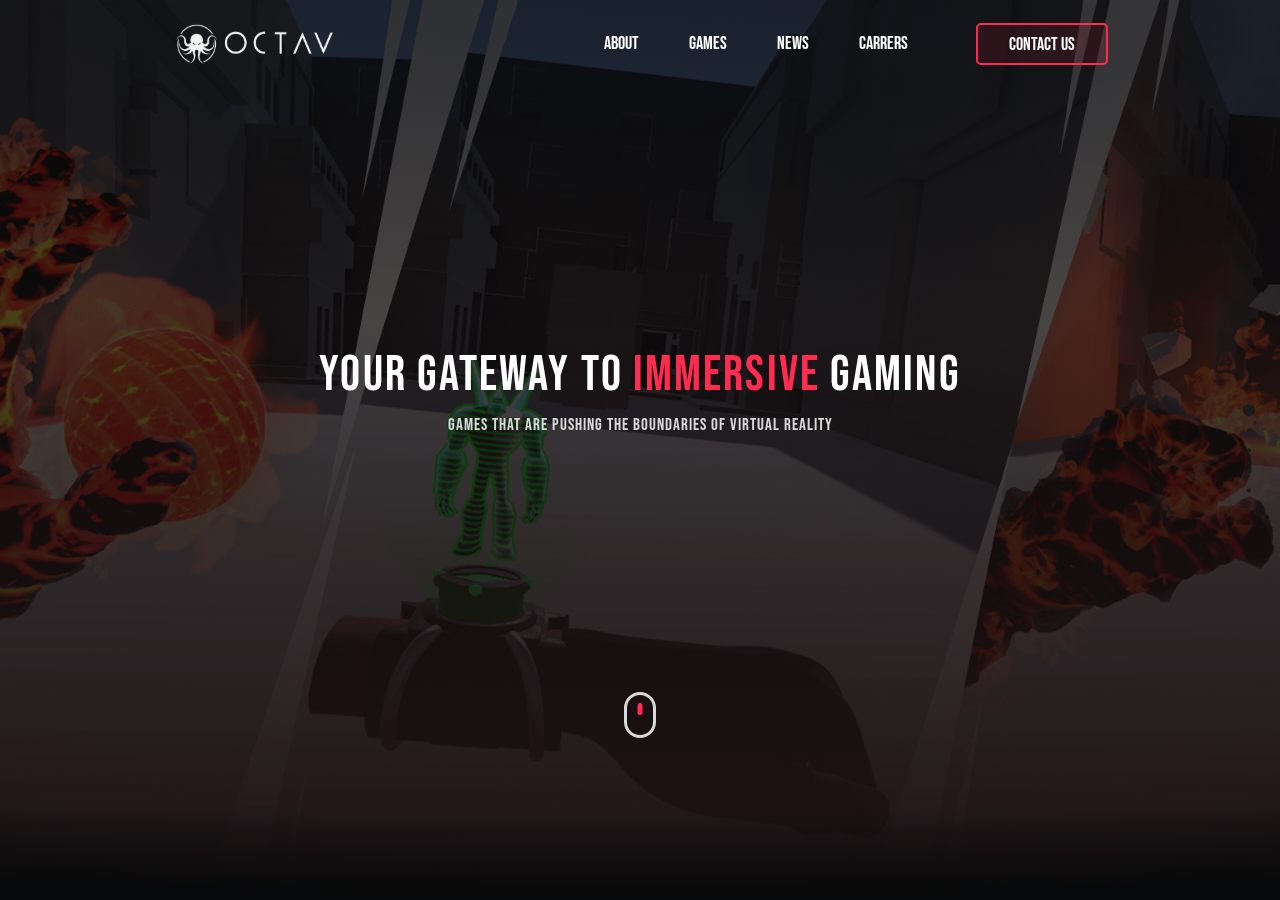
==== index.html @ 6fd3d137 "a" ====
<!DOCTYPE html>
<html lang="en">
  <head>
    <meta charset="utf-8" />
    <title>OCTAV GAME</title>
    <meta
      name="viewport"
      content="width=device-width, initial-scale=1, shrink-to-fit=no"
    />
    <meta name="description" content="Site description will be here" />
    <link rel="stylesheet" type="text/css" href="css/bootstrap.min.css" />
    <link rel="stylesheet" type="text/css" href="css/owl.carousel.min.css" />
    <link rel="stylesheet" type="text/css" href="css/fullpage.min.css" />
    <link rel="stylesheet" type="text/css" href="css/swiper.css" />
    <link href="https://unpkg.com/aos@2.3.1/dist/aos.css" rel="stylesheet" />
    <link
      href="https://kit-pro.fontawesome.com/releases/v5.15.2/css/pro.min.css"
      rel="stylesheet"
    />
    <link rel="stylesheet" href="css/nice-select.css" />
    <link rel="stylesheet" href="css/default-edit.css" />
    <link rel="stylesheet" type="text/css" href="style.css" />
    <link rel="stylesheet" type="text/css" href="css/responsive.css" />
    <!--End ALL STYLESHEET -->
  </head>

  <body>
    <!-- preloader -->
    <div id="preloader"></div>
    <!-- preloader-end -->
    <!-- main-wrap -->
    <!-- header-section -->
    <header class="header-section">
      <div class="container">
        <div class="header-section__inner">
          <a href="index.html" class="header_logo">
            <img src="images/logo.svg" alt="" />
          </a>

          <div class="main-menu d-lg-block d-none">
            <ul>
              <li><a href="about.html">ABOUT</a></li>
              <li><a href="games.html">GAMES</a></li>
              <li><a href="news.html">NEWS</a></li>
              <li><a href="careers.html">CARRERS</a></li>
            </ul>
          </div>
          <a
            href="contact.html"
            class="default-button default-button--sm default-button--bordered default-button--bordered--lg-bg-theme1 hr-button d-lg-flex d-none"
            >CONTACT US</a
          >
          <a href="#" class="offcanvas-open d-lg-none ms-auto">
            <i class="far fa-bars"></i>
          </a>
        </div>
      </div>
    </header>
    <!--End header-section -->
    <div class="main-wrap">
      <!-- offcanvas-start -->
      <div class="offcanvas-menu">
        <div class="offmenu" id="menuParent">
          <a href="index.html" class="offcanvas-logo">
            <img src="images/logo.svg" alt="" />
          </a>
          <a href="#" class="offcanvas-close"><i class="fal fa-times"></i></a>
          <ul class="mobile-menu">
            <li><a href="about.html">ABOUT</a></li>
            <li><a href="games.html">GAMES</a></li>
            <li><a href="news.html">NEWS</a></li>
            <li><a href="careers.html">CARRERS</a></li>
          </ul>
          <div class="d-flex align-items-center justify-content-center mt-3">
            <a
              href="contact.html"
              class="default-button default-button--bordered default-button--sm"
              >Contact us</a
            >
          </div>
        </div>
      </div>
      <div class="offcanvas-overlay"></div>
      <!-- offcanvas-start-end -->

      <!-- full-page-start -->
      <div id="fullpage">
        <!-- section -->
        <div class="section home-hero-section">
          <!-- hero-section -->
          <section class="hero-section">
            <div class="container">
              <div class="hero-section__inner">
                <div class="hero-row row">
                  <div class="col-12">
                    <div
                      class="hero-content"
                      data-aos="fade-right"
                      data-aos-duration="1500"
                    >
                      <h1 class="h1 mb-0">
                        Your gateway to
                        <span class="color-theme1">immersive</span> gaming
                      </h1>
                      <h4>
                        GAMES THAT are Pushing the boundaries of virtual reality
                      </h4>
                    </div>
                  </div>
                </div>
              </div>
            </div>
          </section>
          <!-- hero-section end -->

          <div class="go-bottom-outer">
            <div class="container">
              <!-- go-bottom -->
              <div class="go-bottom">
                <a href="#page2" class="go-bottom-button">
                  <!-- <img src="images/icon/move-bottom.svg" alt="" /> -->
                </a>
              </div>
            </div>
          </div>
        </div>
        <!-- section-end -->

        <!-- studio-section -->
        <div class="section studio-section-outer py-0" id="studio-main-section">
          <div class="studio-section studio-main-section">
            <div class="container">
              <div class="studio-section__inner">
                <div class="studio-section__row row gy-5">
                  <div class="col-lg-6">
                    <div class="studio__content cont-blk">
                      <h4 class="h4-t">WHO WE ARE</h4>
                      <h2 class="h2">OCTAV Studio</h2>
                      <div class="cont-blk--line"></div>
                      <p>
                        <span class="color-theme1">OCTAV STUDIO</span> is an
                        award-winning VR game studio pioneering immersive gaming
                        experiences. We develop innovative VR games across
                        genres, from puzzles to simulations, designed to fully
                        immerse players in virtual worlds.
                      </p>
                      <p>
                        Using the latest VR technology, we create unparalleled
                        levels of interaction and immersion in our games.
                      </p>

                      <div class="bottom-txt-btn">
                        <div class="hbr-line"></div>
                        <a href="#" class="txt-btn">
                          <span class="txt">Learn More</span>
                          <i class="fal fa-long-arrow-right arrow-right"></i>
                        </a>
                      </div>
                    </div>
                  </div>
                  <div class="col-lg-6 d-flex justify-content-end">
                    <div class="studio__image">
                      <img src="images/studio-image.png" alt="" class="img" />
                    </div>
                  </div>
                </div>
              </div>
            </div>
          </div>
        </div>
        <!-- studio-section-end -->

        <!-- real-section -->
        <div class="section real-section__ouer">
          <section class="real-section" id="real-section">
            <div class="container">
              <div class="real-section__inner">
                <div
                  class="real-section__title sec-title cont-blk cont-blk--center"
                >
                  <h4 class="h4-t">Escape to a New Reality</h4>
                  <h2 class="h2">
                    A Glimpse into Our
                    <span class="color-theme1">VR</span> Experiences
                  </h2>
                </div>

                <div
                  class="real-slider real-slider-active slider-arrow-1 slider-arrow-centered owl-carousel"
                >
                  <div class="real-slide">
                    <div class="real-slide__background">
                      <img src="images/hero-bg.png" alt="" class="img" />
                    </div>
                    <div class="real-slide-content">
                      <div class="real-slide-content__title">
                        <h3>COSMIC CAFE</h3>
                        <div class="r-line"></div>
                      </div>
                      <div class="real-slide-content__body">
                        <p>
                          Cosmic Cafe is a virtual reality relaxation game where
                          players run a coffee shop in an intergalactic setting,
                          using real-life coffee making techniques to serve a
                          diverse cast of robotic customers.
                        </p>
                      </div>
                    </div>
                  </div>
                  <div class="real-slide">
                    <div class="real-slide__background">
                      <img src="images/studio-image.png" alt="" class="img" />
                    </div>
                    <div class="real-slide-content">
                      <div class="real-slide-content__title">
                        <h3>COSMIC CAFE</h3>
                        <div class="r-line"></div>
                      </div>
                      <div class="real-slide-content__body">
                        <p>
                          Cosmic Cafe is a virtual reality relaxation game where
                          players run a coffee shop in an intergalactic setting,
                          using real-life coffee making techniques to serve a
                          diverse cast of robotic customers.
                        </p>
                      </div>
                    </div>
                  </div>
                </div>
              </div>
            </div>
          </section>
        </div>
        <!-- real-section-end -->

        <!-- studio-section -->
        <div class="section studio-section--award-outer">
          <div class="studio-section studio-section--award">
            <div class="container">
              <div class="studio-section__inner">
                <div class="studio-section__row row gy-5">
                  <div class="col-lg-5">
                    <div class="studio__image pe-lg-4">
                      <img src="images/studio-award.png" alt="" class="img" />
                    </div>
                  </div>
                  <div class="col-lg-7">
                    <div class="studio__content cont-blk">
                      <h4 class="h4-t">AWARDS</h4>
                      <h2 class="h2">
                        Most Innovative VR <br class="d-md-block d-none" />
                        Game Developers 2023
                        <span class="sp-txt">Morocco</span>
                      </h2>
                      <div class="cont-blk--line"></div>
                      <p>
                        We are proud to be recognized as the Most Innovative VR
                        Game Developers of 2023 in Morocco.
                      </p>
                      <p>
                        This award celebrates our team's groundbreaking work in
                        pushing the boundaries of virtual reality gaming. Our
                        constant drive to leverage new technologies and create
                        the most immersive experiences possible has established
                        us as one of the industry leaders in VR innovation.
                      </p>

                      <div class="bottom-txt-btn">
                        <div class="hbr-line"></div>
                        <a href="#" class="txt-btn">
                          <span class="txt">Learn More</span>
                          <i class="far fa-long-arrow-right arrow-right"></i>
                        </a>
                      </div>
                    </div>
                  </div>
                </div>
              </div>
            </div>
          </div>
        </div>
        <!-- studio-section-end -->

        <!-- section -->
        <div class="section section-bottom">
          <!-- contact-d-section -->
          <section class="contact-d-section">
            <div class="container">
              <div class="contact-d-section__inner">
                <div class="contact-d__row row align-items-center gy-5">
                  <div class="col-lg-6">
                    <div
                      class="contact-d__content"
                      data-aos="fade-right"
                      data-aos-duration="1500"
                    >
                      <div class="cont-blk">
                        <h3 class="h4-t">CONTACT US</h3>
                        <h2 class="h2">CONTACT US</h2>
                        <div class="cont-blk--line"></div>
                        <h4 class="h4-c">
                          Ready to discuss an upcoming project? Want to know
                          <br class="d-lg-block d-none" />
                          more about OCTAV STUDIO or the team? We'd love to
                          <br class="d-lg-block d-none" />
                          hear from you!!
                        </h4>
                        <div class="bottom-buttons">
                          <a href="contact.html" class="default-button"
                            >CONTACT US</a
                          >
                          <a
                            href="#"
                            class="default-button default-button--white"
                            >BOOK A MEETING</a
                          >
                        </div>
                      </div>
                    </div>
                  </div>
                  <div
                    class="col-lg-6 d-flex justify-content-end order-lg-0 order-first"
                  >
                    <div
                      class="contact-d__image"
                      data-aos="zoom-in"
                      data-aos-duration="1500"
                    >
                      <img
                        src="images/contact-d-photo.png"
                        alt=""
                        class="img"
                      />
                    </div>
                  </div>
                </div>
              </div>
            </div>
          </section>
          <!-- contact-d-section-end -->

          <!-- footer-section -->
          <footer
            class="footer-section"
            data-aos="fade-in"
            data-aos-duration="1500"
          >
            <div class="container">
              <div class="footer-section__inner">
                <div class="footer-top">
                  <a href="index.html" class="footer-logo">
                    <img src="images/logo.svg" alt="" />
                  </a>

                  <ul class="footer-menu">
                    <li><a href="about.html">ABOUT</a></li>
                    <li><a href="games.html">GAMES</a></li>
                    <li><a href="#">NEWS & BLOGS</a></li>
                    <li><a href="careers.html">CAREERS</a></li>
                    <li><a href="contact.html">CONTACT US</a></li>
                  </ul>

                  <ul class="footer-social">
                    <li>
                      <a href="#"><i class="fab fa-facebook-f"></i></a>
                    </li>
                    <li>
                      <a href="#"><i class="fab fa-twitter"></i></a>
                    </li>
                    <li>
                      <a href="#"><i class="fab fa-youtube"></i></a>
                    </li>
                    <li>
                      <a href="#"><i class="fab fa-discord"></i></a>
                    </li>
                  </ul>
                </div>

                <div class="footer-bottom">
                  <p class="copyright mb-0">All Rights Reserve OCTAV STUDIO</p>
                  <ul class="fl-menu">
                    <li><a href="#">PRIVACY POLICY</a></li>
                    <li><a href="#">TERMS OF SERVICES</a></li>
                  </ul>
                </div>
              </div>
            </div>
          </footer>
          <!--End footer-section -->
        </div>
        <!-- section-end -->
      </div>
      <!-- full-page-end -->
    </div>
    <!-- main-wrap -->

    <!-- js -->
    <script src="js/jquery-3.6.0.min.js"></script>
    <script src="js/bootstrap.bundle.min.js"></script>
    <script src="js/jquery.nice-select.min.js"></script>
    <script src="js/owl.carousel.min.js"></script>
    <script src="js/fullpage.min.js"></script>
    <script src="js/swiper.js"></script>
    <script src="https://unpkg.com/aos@2.3.1/dist/aos.js"></script>
    <script src="js/main.js"></script>
    <script>
      AOS.init({ once: true });
    </script>
    <!-- End All Js -->
  </body>
</html>
---- css/nice-select.css ----
.nice-select {
  -webkit-tap-highlight-color: transparent;
  background-color: #fff;
  border-radius: 5px;
  border: solid 1px #e8e8e8;
  box-sizing: border-box;
  clear: both;
  cursor: pointer;
  display: block;
  float: left;
  font-family: inherit;
  font-size: 14px;
  font-weight: normal;
  height: 42px;
  line-height: 40px;
  outline: none;
  padding-left: 18px;
  padding-right: 30px;
  position: relative;
  text-align: left !important;
  -webkit-transition: all 0.2s ease-in-out;
  transition: all 0.2s ease-in-out;
  -webkit-user-select: none;
     -moz-user-select: none;
      -ms-user-select: none;
          user-select: none;
  white-space: nowrap;
  width: auto; }
  .nice-select:hover {
    border-color: #dbdbdb; }
  .nice-select:active, .nice-select.open, .nice-select:focus {
    border-color: #999; }
  .nice-select:after {
    border-bottom: 2px solid #999;
    border-right: 2px solid #999;
    content: '';
    display: block;
    height: 5px;
    margin-top: -4px;
    pointer-events: none;
    position: absolute;
    right: 12px;
    top: 50%;
    -webkit-transform-origin: 66% 66%;
        -ms-transform-origin: 66% 66%;
            transform-origin: 66% 66%;
    -webkit-transform: rotate(45deg);
        -ms-transform: rotate(45deg);
            transform: rotate(45deg);
    -webkit-transition: all 0.15s ease-in-out;
    transition: all 0.15s ease-in-out;
    width: 5px; }
  .nice-select.open:after {
    -webkit-transform: rotate(-135deg);
        -ms-transform: rotate(-135deg);
            transform: rotate(-135deg); }
  .nice-select.open .list {
    opacity: 1;
    pointer-events: auto;
    -webkit-transform: scale(1) translateY(0);
        -ms-transform: scale(1) translateY(0);
            transform: scale(1) translateY(0); }
  .nice-select.disabled {
    border-color: #ededed;
    color: #999;
    pointer-events: none; }
    .nice-select.disabled:after {
      border-color: #cccccc; }
  .nice-select.wide {
    width: 100%; }
    .nice-select.wide .list {
      left: 0 !important;
      right: 0 !important; }
  .nice-select.right {
    float: right; }
    .nice-select.right .list {
      left: auto;
      right: 0; }
  .nice-select.small {
    font-size: 12px;
    height: 36px;
    line-height: 34px; }
    .nice-select.small:after {
      height: 4px;
      width: 4px; }
    .nice-select.small .option {
      line-height: 34px;
      min-height: 34px; }
  .nice-select .list {
    background-color: #fff;
    border-radius: 5px;
    box-shadow: 0 0 0 1px rgba(68, 68, 68, 0.11);
    box-sizing: border-box;
    margin-top: 4px;
    opacity: 0;
    overflow: hidden;
    padding: 0;
    pointer-events: none;
    position: absolute;
    top: 100%;
    left: 0;
    -webkit-transform-origin: 50% 0;
        -ms-transform-origin: 50% 0;
            transform-origin: 50% 0;
    -webkit-transform: scale(0.75) translateY(-21px);
        -ms-transform: scale(0.75) translateY(-21px);
            transform: scale(0.75) translateY(-21px);
    -webkit-transition: all 0.2s cubic-bezier(0.5, 0, 0, 1.25), opacity 0.15s ease-out;
    transition: all 0.2s cubic-bezier(0.5, 0, 0, 1.25), opacity 0.15s ease-out;
    z-index: 9; }
    .nice-select .list:hover .option:not(:hover) {
      background-color: transparent !important; }
  .nice-select .option {
    cursor: pointer;
    font-weight: 400;
    line-height: 40px;
    list-style: none;
    min-height: 40px;
    outline: none;
    padding-left: 18px;
    padding-right: 29px;
    text-align: left;
    -webkit-transition: all 0.2s;
    transition: all 0.2s; }
    .nice-select .option:hover, .nice-select .option.focus, .nice-select .option.selected.focus {
      background-color: #f6f6f6; }
    .nice-select .option.selected {
      font-weight: bold; }
    .nice-select .option.disabled {
      background-color: transparent;
      color: #999;
      cursor: default; }

.no-csspointerevents .nice-select .list {
  display: none; }

.no-csspointerevents .nice-select.open .list {
  display: block; }
---- css/default-edit.css ----
/* ---buttons--- */
.default-button {
	padding: 8px 20px 6px;
	font-size: 14px;
	font-weight: 400;
	min-height: 47px;
	min-width: 150px;
	border-radius: 3px;
	background: var(--theme__color1);
	color: #292835;
	display: inline-flex;
	align-items: center;
	justify-content: center;
	text-align: center;
	border: 2px solid transparent;
	transition: 0.3s;
	position: relative;
	z-index: 1;
    font-family: var(--bebas-neue);
}
.default-button:hover {
    background: transparent;
    border-color: var(--theme__color1);
    color: #292835;
    color: var(--theme__color1);
}
.default-button--bordered {
    border-color: var(--theme__color1);
    color: var(--theme__color1);
    background: transparent;
    color: #fff;
}


.default-button--bordered--lg-bg-theme1 {
    background: rgba(255, 43, 82, 0.1);
}


.default-button--white {
    background: #D9D9D9;
}
.default-button--white:hover {
    border-color: #fff;
    color: #fff;
    background: transparent;
}
.default-button--nw-rds {
    border-radius: 15px 30px;
}

.default-button--sm {
    min-height: 41px;
    min-width: 126px;
    font-size: 17.5px;
    border-radius: 5px;
    padding: 3px 15px 2px;
    font-weight: 400;
}
/* ---buttons---end */

/* small-tools */
.underline {
    text-decoration: underline !important;
}
.h-initial {
    height: initial !important;
}
.space-nowrap {
    white-space: nowrap;
}
.hidden-scroll {
    overflow-y: auto !important;
    -ms-overflow-style: none !important;  /* IE and Edge */
    scrollbar-width: none !important;  /* Firefox */
}
.hidden-scroll::-webkit-scrollbar {
    display: none !important;
}
.pseudo-before-none::before {
    display: none !important;
}
.pseudo-after-none::after {
    display: none !important;
}
.pseudo-none::before,
.pseudo-none::after {
    display: none !important;
}



.flip {
    transform: rotateY(180deg);
}
.flip-x {
    transform: rotateX(180deg);
}
.rotate1_8 {
    transform: rotate(45deg) !important;
}
.rotate2_8 {
    transform: rotate(90deg) !important;
}
.rotate3_8 {
    transform: rotate(135deg) !important;
}
.rotate4_8 {
    transform: rotate(180deg) !important;
}
.rotate5_8 {
    transform: rotate(225deg) !important;
}
.rotate6_8 {
    transform: rotate(270deg) !important;
}
.rotate7_8 {
    transform: rotate(315deg) !important;
}
.rotate8_8 {
    transform: rotate(360deg) !important;
}


/* bg */
.bg-theme1 {
    background: var(--theme__color1) !important;
}
.bg-theme2 {
    background: var(--theme__color2) !important;
}
.bg-theme3 {
    background: var(--theme__color3) !important;
}
.bg-theme4 {
    background: var(--theme__color4) !important;
}

/* hover--bg */
.hover-bg-theme1:hover {
    background: var(--theme__color1) !important;
}
.hover-bg-theme2:hover {
    background: var(--theme__color2) !important;
}
.hover-bg-theme3:hover {
    background: var(--theme__color3) !important;
}
.hover-bg-theme4:hover {
    background: var(--theme__color4) !important;
}


/* fonts */
.font1 {
    font-family: var(--font1);
}
.font2 {
    font-family: var(--font2);
}
.font3 {
    font-family: var(--font3);
}
.font4 {
    font-family: var(--font4);
}


/* text-color */
.color-white {
    color: #fff !important;
}
.color-text {
    color: var(--text__color1) !important;
}
.color-theme1 {
    color: var(--theme__color1) !important;
}
.color-theme2 {
    color: var(--theme__color2) !important;
}
.color-theme3 {
    color: var(--theme__color3) !important;
}
.color-theme4 {
    color: var(--theme__color4) !important;
}


/* text-align */
.text-left {
    text-align: left !important;
}
.text-right {
    text-align: right !important;
}
.text-center {
    text-align: center !important;
}
.text-justified {
    text-align: justify !important;
}


/* font-weights */
.fw-200 {
    font-weight: 200 !important;
}
.fw-300 {
    font-weight: 300 !important;
}
.fw-400 {
    font-weight: 400 !important;
}
.fw-500 {
    font-weight: 500 !important;
}
.fw-600{
    font-weight: 600!important;
}
.fw-700 {
    font-weight: 700 !important;
}
.fw-800{
    font-weight: 800!important;
}



/* nice-select-edit */
.nice-select {
    height: initial;
    min-height: initial;
    line-height: 1;
    padding: 0 20px 0 0;
    float: none;
    display: inline-block;
    border: none;
}
.nice-select:after {
    margin-top: -2px;
}
.nice-select .list .option,
.nice-select.open .list .option {
    font-size: 13px;
    line-height: initial;
    min-height: initial;
    padding: 13px 15px;
    min-width: 50px;
}
.nice-select .option.selected {
    font-weight: inherit;
}
.nice-select .list {
    border-radius: 2px;
    min-width: 100%;
    color: #494949;
}

@media (max-width: 767px) {
    .nice-select .list .option,
    .nice-select.open .list .option {
        font-size: 13px;
        line-height: initial;
        min-height: initial;
        padding: 8px 12px;
        min-width: 50px;
    } 
}





/* important */
#scrollUp {
    background-image: url("../images/base/top.png");
    bottom: 20px;
    right: 20px;
    width: 38px;    /* Width of image */
    height: 38px;   /* Height of image */
    color: transparent;
}
---- style.css ----
/*-----------------------------------=========Main-Style-Sheet=========----------------------------------------*/


@import url('https://fonts.googleapis.com/css2?family=Bebas+Neue&family=Comforter&family=Open+Sans:wght@300;400;500;600;700;800&family=Poppins:wght@300;400;500;600;700;800&display=swap');
:root {
  --theme__color1: #FF2B51;
  --poppins: 'Poppins', sans-serif;
  --bebas-neue: 'Bebas Neue', sans-serif;
  --comforter: 'Comforter', cursive;
  --openSans: 'Open Sans', sans-serif;
}
*,::before,::after {
  box-sizing: border-box;
}
body {
  font-size: 16px;
  line-height: 1.5;
  background: #080A0B;
  color: #D9D9D9;
  overflow-x: hidden;
  word-wrap: break-word;
  word-break: normal;
  font-weight: 400;
  -webkit-font-smoothing: antialiased;
  font-family: var(--poppins);
}
a, a:hover {
  text-decoration:none !important;
  color: inherit;
}
input{
  -ms-box-sizing: border-box;
  box-sizing: border-box;
}
a:hover,
a:focus,
input:focus,
input:hover,
select:focus,
select:hover,
select:active,
textarea:focus,
textarea:hover,
button:focus {
  outline: none;
}
::placeholder {
  opacity: 1;
}
:focus::placeholder {
  opacity: 0;
}
table {
  border-collapse: separate;
  border-spacing: 0;
  table-layout: fixed; /* Prevents HTML tables from becoming too wide */
  width: 100%;
}
img {
  -ms-interpolation-mode: bicubic;
  border: 0;
  height: auto;
  max-width: 100%;
  vertical-align: middle;
}
iframe {
  width: 100%;
}
h1, h2, h3, h4, h5, h6,
.h1, .h2, .h3, .h4, .h5, .h6{
  font-weight: 700;
}
ul{
    margin: 0;
    padding: 0;
    list-style: none;
}
p{
  margin-bottom: 15px;
}
p:last-child{
  margin: 0;
}
.main-wrap {
  width: 100%;
  overflow: hidden;
}
@media (max-width: 1399px) and (min-width: 1200px) {
  .container {
    max-width: 960px;
  }
}
@media (min-width: 1400px) {
  .container {
    max-width: 1145px;
  }
}




/* header */
.header-section {
  padding: 27px 0;
  position: fixed;
  top: 0;
  left: 0;
  width: 100%;
  z-index: 100;
}
.header-filled {
  background: linear-gradient(#121416, #121416);
}
.header-section__inner {
  display: flex;
  align-items: center;
}
.header_logo {
  display: block;
  width: 165px;
}
.header_logo img {

}
.main-menu {
  margin-left: auto;
}
.main-menu > ul {
  display: flex;
  gap: 50px;
}
.main-menu > ul > li {

}
.main-menu > ul > li > a {
  font-size: 17.5px;
  font-weight: 400;
  color: #fff;
  transition: 0.3s;
  font-family: var(--bebas-neue);
  position: relative;
}
.main-menu > ul > li > a:hover {
  color: var(--theme__color1);
}
.main-menu > ul > li > a::after {
  content: '';
  height: 1px;
  width: calc(100% + 14px);
  display: block;
  position: absolute;
  top: calc(100% + 5px);
  left: 50%;
  transform: translate(-50%,0);
  background: var(--theme__color1);
  opacity: 0;
  transition: 0.3s;
}
.main-menu > ul > li > a::before {
  content: '';
  height: 7px;
  width: 7px;
  display: block;
  position: absolute;
  top: calc(100% + 2px);
  border-radius: 50%;
  left: -7px;
  background: var(--theme__color1);
  opacity: 0;
  transition: 0.3s;
}
.main-menu > ul > li > a.active::after,
.main-menu > ul > li > a.active::before {
  opacity: 1;
}

.hr-button {
  margin-left: 68px;
}
/* header-end */


/* ---offcanvas-css--- */
.offcanvas-open {
  font-size: 22px;
  transition: 0.3s;
}
.offcanvas-open:hover {
  color: #97A3AE;
}
.offcanvas-close {
  color: var(--theme__color1);
  position: absolute;
  transition: 0.3s;
  right: 15px;
  top: 20px;
  font-size: 22px;
  line-height: 1;
}
.offcanvas-close:hover {
  color: #97A3AE;
}

.offcanvas-logo {
  position: absolute;
  top: 10px;
  left: 50%;
  transform: translate(-50%,0);
  display: block;
  text-align: center;
  width: 140px;
}

.offcanvas-menu {
  position: fixed;
  height: 100%;
  width: 100%;
  top: 0;
  left: 0;
  z-index: 1000;
  transform: translateX(-105%);
  transition: 0.3s;
}
.offcanvas-menu.active {
  transform: translate(0);
}
.offcanvas-menu .offmenu {
  max-width: 250px;
  min-width: 200px;
  z-index: 5;
  position: relative;
  background: #121416;
  height: 100%;
  padding: 70px 20px 40px;
  overflow: auto;
  -ms-overflow-style: none;  
  scrollbar-width: none;
}
.offcanvas-menu .offmenu :-webkit-scrollbar {
  display: none;
}
.mobile-menu li a {
  display: block;
  text-align: center;
  font-size: 16px;
  color: var(--theme__color1);
  padding: 10px;
}
.dropdown-menu-custom ul {
  background: #fff;
  padding: 20px 0;
}
.dropdown-menu-custom ul li a {
  color: #97A3AE;
}
.offcanvas-overlay {
  position: fixed;
  top: 0;
  left: 0;
  height: 100%;
  width: 100%;
  background: rgba(0, 0, 0, 0.178);
  z-index: 2;
  transform: 0;
  z-index: 900;
  opacity: 0;
  visibility: hidden;
  transition: 0.3s;
}
.offcanvas-overlay.active {
  opacity: 1;
  visibility: visible;
}
/* ---offcanvas-css-end---*/

/* --preloader-- */
#preloader {
  display: none;
  position: fixed;
  top: 0;
  left: 0;
  right: 0;
  bottom: 0;
  z-index: 9999;
  overflow: hidden;
  background: #fff;
}
#preloader:before {
  content: "";
  position: fixed;
  top: calc(50% - 30px);
  left: calc(50% - 30px);
  border: 6px solid var(--theme__color1);
  border-top-color: #e2eefd;
  border-radius: 50%;
  width: 60px;
  height: 60px;
  -webkit-animation: animate-preloader 1s linear infinite;
  animation: animate-preloader 1s linear infinite;
}
@-webkit-keyframes animate-preloader {
  0% {
      transform: rotate(0deg);
  }
  100% {
      transform: rotate(360deg);
  }
}
@keyframes animate-preloader {
  0% {
      transform: rotate(0deg);
  }
  100% {
      transform: rotate(360deg);
  }
}
/* --preloader-end-- */


/* ---full-page--- */
#fullpage {
}
.section {
  padding-top: 40px;
  display: flex;
  flex-direction: column;
  justify-content: center;
  overflow: hidden;
}

#fp-nav ul li a span, .fp-slidesNav ul li a span {
  background: #1b1b1b;
}

.fp-watermark {
  display: none;
}

.fp-overflow {
  
}
/* width */::-webkit-scrollbar {
  width: 12px;
}
/* Track */
::-webkit-scrollbar-track {
  background: #ABABAB; 
}
/* Handle */
::-webkit-scrollbar-thumb {
  background: var(--theme__color1); 
  border-radius: 2px;
}
/* Handle on hover */
::-webkit-scrollbar-thumb:hover {
  background: #555; 
}
/* ---full-page---end */


/* ---hero-section--- */
.home-hero-section {
  background: url('images/hero-bg.png') no-repeat center center/cover;
  position: relative;
  z-index: 10;
}
.home-hero-section::after {
  content: '';
  height: 100%;
  width: 100%;
  display: block;
  position: absolute;
  top: 0;
  left: 0;
  background: radial-gradient(310.48% 100% at 50% 0%, rgba(0, 0, 0, 0.53) 5.96%, rgba(52, 29, 31, 0.46) 89.85%, #08090A 99.66%);
  z-index: -1;
}
.home-hero-section .fp-overflow {
  flex-grow: 1;
  display: flex;
  flex-direction: column;
}
.tools-section {
  margin-top: 5vh;
}
.go-bottom-outer {
  margin-top: 6vh;
  margin-bottom: auto;
}


.hero-section {
  padding: 15vh 0 10px;
  margin-top: auto;
  margin-bottom: auto;
}

.hero-section__inner {

}
.hero-row {
  align-items: center;
  display: flex;
}
.hero-row .col-b {
  width: 55%;
}
.hero-content {
  text-align: center;
}
.hero-content h4 {
  font-size: 21px;
  margin-bottom: 24px;
  font-weight: 400;
  font-family: var(--bebas-neue);
  letter-spacing: 1.4px;
}
.hero-content .h1 {
  font-size: 70px;
  margin-bottom: 31px;
  letter-spacing: 2.1px;
  line-height: 1.55;
  font-weight: 400;
  font-family: var(--bebas-neue);
  color: #fff;
}

.go-bottom {
  display: flex;
  align-items: center;
  justify-content: center;
}
.go-bottom-button {
  width: 42px;
  height: 58px;
  border: 4px solid #D9D9D9;
  border-radius: 40px;
  margin-top: 10px;
  display: inline-flex;
  position: relative;
}
.go-bottom-button::before {
  content: '';
  height: 12px;
  width: 5px;
  display: block;
  position: absolute;
  background: var(--theme__color1);
  border-radius: 10px;
  left: 50%;
  transform: translate(-50%,0);
  top: 8px;
  animation: 2s go-bottom-button-animation linear infinite;
}
@keyframes go-bottom-button-animation {
  0% {
    opacity: 0;
    top: 8px;
  }
  15% {
    opacity: 1;
    top: 8px;
  }
  50% {
    opacity: 1;
    top: 25px;
  }
  90% {
    opacity: 0;
    top: 25px;
  }
  100% {
    opacity: 0;
    top: 8px;
  }
}
/* ---hero-section---end */


/* ---common--- */
.h2 {
	font-size: 70px;
  letter-spacing: 2.1px;
	margin-bottom: 34px;
	font-weight: 400;
  font-family: var(--bebas-neue);
  color: #fff;
}
.h4-t {
  font-size: 21px;
  margin-bottom: 5px;
	font-weight: 400;
  font-family: var(--bebas-neue);
  color: var(--theme__color1);
  letter-spacing: 1.4px;
}
.h4-c {
  font-size: 16.8px;
  font-weight: 400;
  line-height: 1.5;
  font-family: var(--openSans);
}
.cont-blk--line {
  margin-bottom: 47px;
  border-radius: 3px;
  height: 2.1px;
  filter: blur(2px);
  width: 100%;
  background: #DFDFDF;
}
.h4 {
  font-size: 18px;
  font-weight: 400;
}
.cont-blk {
  display: flex;
  flex-direction: column;
  align-items: flex-start;
}
.cont-blk--center {
  text-align: center;
  align-items: center;
}

.cont-blk .bottom-buttons {
  margin-top: 42px;
  gap: 34px;
  display: flex;
}

.sec-title {
  margin-bottom: 40px;
}


.bottom-txt-btn {
  margin-top: 35px;
}
.hbr-line {
  height: 4px;
  margin-bottom: 9px;
  width: 62px;
  background: var(--theme__color1);
}
.txt-btn {
  font-size: 14px;
  display: flex;
  align-items: center;
  gap: 9px;
  transition: 0.3s;
}
.txt-btn:hover {
  color: var(--theme__color1);
}
.txt-btn .txt {

}
.txt-btn .arrow-right {
  font-size: 16px;
  margin-bottom: -3px;
  display: flex;
  align-items: center;
  color: var(--theme__color1);
  transition: 0.3s;
  transform: translate(0px,0);
}
.txt-btn:hover .arrow-right {
  transform: translate(4px,0);
}
/* ---common---end */




/* ---slider-arrow--- */
.slider-arrow-1 .owl-nav {
  display: flex;
  gap: 20px;
}
.slider-arrow-1 .owl-nav button {
  font-size: 44px !important;
  color: var(--theme__color1) !important;
  filter: drop-shadow(0 0 20px rgba(0, 0, 0, 0.9)) !important;
}

.slider-arrow-centered .owl-nav button {
  --off: 0px;
  left: var(--off);
  top: 50%;
  transform: translate(0,-50%);
  position: absolute
}
.slider-arrow-centered .owl-nav .owl-next {
  left: unset;
  right: var(--off);
}
.slider-arrow-centered--full-width .owl-nav {
  position: absolute;
  top: 50%;
  left: 50%;
  transform: translate(-50%,-50%);
  width: 100%;
  height: 0;
  display: flex;
  justify-content: space-between;
  width: calc(100vw - 24px);
}

.slider-dots-1 .owl-dots {
  display: flex;
  gap: 6px;
  align-items: center;
  justify-content: center;
}
.slider-dots-1 .owl-dots .owl-dot {
  height: 10px;
  width: 10px;
  border-radius: 10px;
  opacity: 0.20000000298023224;
  background: #FFF !important;
}
.slider-dots-1 .owl-dots .owl-dot.active {
  opacity: 1;
}

.overlap-lr-nav .owl-nav {
  width: 100vw;
  height: 100%;
}
 .overlap-lr-nav .owl-nav button {
  width: 50%;
  cursor: none !important;
}
.overlap-lr-nav .owl-nav i {
  opacity: 0;
  transition: all .05s ease, opacity .3s ease;
  position: absolute;
  pointer-events: none;
}
.overlap-lr-nav .owl-nav button.active i {
  opacity: 1;
}
/* ---slider-arrow---end */



/* ---footer-section--- */
.footer-section {
  padding: 30px 0 20px;
}
.footer-section__inner {
  
}

.footer-top {
  padding: 17px 30px;
  display: flex;
  justify-content: space-between;
}
.footer-logo {
  width: 130px;
  display: block;
}
.footer-logo img {

}

.footer-menu {
  gap: 42px;
  display: flex;
}
.footer-menu li {

}
.footer-menu li a {
  font-size: 9.4px;
  font-weight: 700;
  color: #fff;
  font-family: var(--openSans);
  letter-spacing: 0.9px;
  transition: 0.3s;
}
.footer-menu li a:hover {
  color: var(--theme__color1);
}

.footer-social {
  gap: 15px;
  display: flex;
}
.footer-social li {

}
.footer-social li a {
  font-size: 15px;
  transition: 0.3s;
}
.footer-social li a:hover {
  color: var(--theme__color1);
}


.footer-bottom {
  padding: 15px 30px;
  position: relative;
  z-index: 1;
  display: flex;
  align-items: center;
  justify-content: space-between;
}
.footer-bottom::before {
  content: '';
  height: 1px;
  width: 100%;
  display: block;
  position: absolute;
  bottom: 100%;
  left: 0;
  filter: blur(1px);
  background: rgba(255, 43, 82, 0.4);
}
.copyright {
  font-size: 9.4px;
  font-weight: 300;
  color: rgba(255, 255, 255, 0.5);
}
.fl-menu {
  display: flex;
  align-items: center;
}
.fl-menu li a {
  border-right: 1px solid #fff;
  display: flex;
  align-items: center;
}
.fl-menu li:last-child a {
  border-right: none;
  padding-right: 0;
}
.fl-menu li a {
  padding: 0 5px;
  font-size: 9.4px;
  font-weight: 700;
  color: #fff;
  font-family: var(--openSans);
  letter-spacing: 0.9px;
  transition: 0.3s;
  line-height: 1;
}
.fl-menu li a:hover {
  color: var(--theme__color1);
}

/* ---footer-section---end */


/* ---contact-section--- */
.contact-section {
  padding: 70px 0 35px;
  overflow: hidden;
}
.contact-section__inner {
  padding: 0 50px;
}
.contact-s-row {
  align-items: center;
}
.contact-content {

}
.contact-content h4 {
  font-size: 16px;
  margin-bottom: 57px;
  letter-spacing: 1.6px;
  color: #19BBC2;
  font-weight: 600;
}
.contact-content h3 {
  color: #D9D9D9;
  font-size: 36px;
  font-weight: 700;
  line-height: 1.5;
}
.contact-a {
  gap: 27px;
  display: flex;
  align-items: center;
}
.contact-a .icon {
  height: 70px;
  width: 70px;
  font-size: 28px;
  border-radius: 3px;
  display: flex;
  align-items: center;
  justify-content: center;
  text-align: center;
  background:  rgba(255, 255, 255, 0.05);
  transition: 0.3s;
}
.contact-a:hover .icon {
  color: #19bbc2;
}
.contact-a .txt {

}
.contact-a .txt .sm {
  font-size: 16px;
  margin-bottom: 3px;
  font-weight: 500;
  color: rgba(255, 255, 255, 0.60);
}
.contact-a .txt .bm {
  font-size: 20px;
  font-weight: 700;
  color: #D9D9D9;
}

.form-x-outer {
  display: flex;
  justify-content: flex-end;
}
.form-x {
  padding: 52px 36px 44px;
  border-radius: 5px;
  background: rgba(255, 255, 255, 0.05);
  max-width: 412px;
}
.form-x-main {

}
.single-input-x {

  margin-bottom: 20px;
  font-size: 14px;
  font-weight: 400;
  color: rgba(255, 255, 255, 0.60);
  width: 100%;
}
.label-x {
  margin-bottom: 6px;
  width: 100%;
}
.input-x-outer {
  width: 100%;
}
.input-x {
	height: 40px;
	padding: 13px 20px;
	font-size: 12px;
	border-radius: 3px;
	border: 1px solid var(--button-light, rgba(255, 255, 255, 0.10));
	width: 100%;
	color: rgba(255, 255, 255, 0.30);
	background: transparent;
  resize: none;
  transition: 0.3s;
}
.input-x:focus {
  border-color: #fff;
}
.input-x.nice-select {
  
}
.input-x.nice-select::after {
  height: 7px;
  width: 7px;
  border-width: 1px;
  border-color: var(--theme__color1);
  right: 14px;
  margin-top: -4px;
}
.input-x--big {
  height: 130px;
}
/* ---contact-section---end */


/* ---about-hero--- */
.about-hero {
  padding: 60px 0 60px;
}
.about-hero__inner {
  
}
.about-hero__content {
  text-align: center;
}
.about-hero__content h1 {
  font-size: 48px;
  margin-bottom: 38px;
  line-height: 1.55;
  font-weight: 700;
  color: #D9D9D9;
}
.about-hero__content h1 .bxd {
  background: var(--theme__color1);
  color: #191C1D;
}
.about-hero__content h4 {
  font-size: 28px;
  font-weight: 300;
}
/* ---about-hero---end */


/* ---about-o-section--- */
.about-o-section {
  padding: 75px 0;
  overflow: hidden;
}
.about-o-shape-arrow {
	position: absolute;
	bottom: 40px;
	right: 530px;
}
.about-o-section__inner {

}

.about-o-row {
  align-items: center;
}
.about-o-image {
  text-align: center;
  transition: 0.3s;
}
.about-o-image:hover {
  filter: drop-shadow(0 0 15px #19bcc2bd);
}
.about-o-image .img {

}
.about-o-content {

}
.about-o-content h4 {
  text-align: justify;
}
.about-o-content .bottom-buttons {
  margin-top: 60px;
}
.about-o-content .bottom-buttons .row {
  --bs-gutter-x: 55px;
  --bs-gutter-y: 35px;
}
.about-o-content .bottom-buttons .button {
  min-height: 70px;
}
.about-o-content .bottom-buttons .button:hover {
  background: #19B8BF;
  color: #fff;
}
/* ---about-o-section---end */



/* ---Careers-css---start */

section.ben-section {
  padding: 90px 0px 100px;
}

.ben_content--img {
  margin-bottom: 50px;
}

.ben_content h2 {
  font-weight: 500;
  margin-bottom: 23px;
}

.ben_content h4 {
  line-height: 33px;
  color: #7C7C7C;
}

.ben-accordion-item__title h4 {
  font-size: 22px;
  color: #D9D9D9;
  font-weight: 400;
}

.ben-accordion-item__title {
  position: relative;
  cursor: pointer;
  padding: 19px 0px;
  border-bottom: 1px solid #19BBC2;
}

.ben-accordion-item__title i {
  position: absolute;
  right: 0px;
  top: 50%;
  transform: translateY(-50%);
  transition: .3s;
}

.ben-accordion-item__body__inner {padding: 30px 0px 38px 0px;border-bottom: 1px solid #19BBC2;}

.ben-accordion-item__body__inner p {
  font-size: 18px;
  line-height: 22px;
  color: #7C7C7C;
}

.ben-accordion-item__title:not(.collapsed) i {transform: rotate(180deg);top: 36%;}

section.open-section {
  padding: 125px 0px 92px;
}

.open-section__title.sec-title h2 {
  font-weight: 500;
}

.open-position {
  background: #19BBC240;
  display: flex;
  padding: 25px 21px;
  align-items: center;
  justify-content: space-between;
  gap: 20px;
}

.open-position:not(:last-child) {
  margin-bottom: 50px;
}

.open-position .rit a.button {
  width: 247px;
  display: inline-flex;
  height: 60px;
  align-items: center;
  justify-content: center;
  font-size: 20px;
  line-height: 20px;
  font-weight: 700;
  background: #fff;
  color: #121415;
  transition: .3s;
}

.open-position .lft {
  flex-grow: 1;
}

.open-position .lft h3 {
  text-transform: uppercase;
  font-size: 32px;
  line-height: 48px;
  margin-bottom: 0px;
}

.open-position .lft p {
  font-size: 20px;
  line-height: 30px;
  margin-bottom: 0px;
  font-weight: 300;
}

.open-position .rit a.button:hover {
  background: #19BBC2;
}
.contact-content.cont-blk h2 {
  font-size: 30px;
  line-height: 48px;
}
.input-x-outer input[type="file"] {
  display: none;
}
.input-x-outer label {
  height: 40px;
  padding: 13px 20px;
  font-size: 12px;
  border-radius: 3px;
  border: 1px solid var(--button-light, rgba(255, 255, 255, 0.10));
  width: 100%;
  color: rgba(255, 255, 255, 0.30);
  background: transparent;
  resize: none;
  transition: 0.3s;
  display: flex;
  align-items: center;
  justify-content: space-between;
  cursor: pointer;
}

/* ---Careers-css---end */


/* ---pro-slider--- */
.pro-slider-section {
  padding: 75px 0;
}
.pro-slider {

}
.pro-slider__inner {

}
.pro-slider__title {

}

.pro-slider {
  width: 503px;
  margin: 0 auto;
}
.pro-slider.slider-arrow-centered .owl-nav button {
  --off: -116px;
}
.pro-slider .swiper-button-prev,
.pro-slider .swiper-button-next {
  color: #19bbc2;
  width: 10px !important;
}
.swiper-button-next::after,
.swiper-button-prev::after {
  display: none;
}
.swiper-button-next::before,
.swiper-button-prev::before {
  font-size: 30px;
  content: '\f053';
  font-family: "Font Awesome 5 Pro";
}
.swiper-button-next::before {
  content: '\f054';
}

.pro-slide {
  opacity: 0;
  transition: 1.7s;
}
.active .pro-slide {
  opacity: 1;
}

.pro-slide-box {
	width: 503px;
	height: 438px;
	/* background: url('images/pro-slide.png') no-repeat center center/contain; */
	text-align: center;
	/* padding: 0 8.5% 9% 0; */
  background: #fff;
  border: 2px solid #000;
  border-radius: 10px;
}
.pro-slide-box__inner {
  padding: 35px 60px;
  display: flex;
  align-items: center;
  flex-direction: column;
}
.pro-slide-box .number {
  width: 55.869px;
  height: 64px;
  margin-bottom: 34px;
  border-radius: 5px;
  background: #19BBC2;
  flex-shrink: 0;
  display: flex;
  align-items: center;
  justify-content: center;
  text-align: center;
  font-size: 50px;
  font-style: normal;
  font-weight: 400;
  font-family: var(--lexend);
  color: #fff;
}
.pro-slide-box h3 {
  font-size: 32px;
  margin-bottom: 24px;
  font-weight: 500;
  color: #000;
}
.pro-slide-box p {
  font-size: 22px;
  font-weight: 400;
  color: #7C7C7C;
  line-height: normal;
  line-height: 1.4;
}

.slider-arrow-3 .owl-nav button {
  font-size: 42px !important;
  color: var(--theme__color1) !important;
}
/* ---pro-slider---end */


/* ---contact-d-section--- */
.section-bottom .fp-overflow {
  flex-grow: 1;
  display: flex;
  flex-direction: column;
}


.contact-d-section {
  padding: 100px 0 0;
  margin: auto 0;
}
.contact-d-section__inner {

}

.contact-d__content {
  padding-right: 50px;
}

.contact-d__image {
  width: 87%;
  mask: url('images/contact-d-img-mask.png')  center/contain no-repeat,
  linear-gradient(#fff 0 0);
  mask-size: 105% 105%;
  -webkit-mask-composite: destination-out;
  mask-composite: exclude;
}
.contact-d__image .img {

}
/* ---contact-d-section---end */


/* ---studio-section--- */
.studio-section {
  padding: 100px 0 70px;
  display: flex;
  align-items: center;
}
.studio-section-outer .fp-overflow {
  flex-grow: 1;
  display: flex;
  flex-direction: column;
}
.studio-main-section {
  background: url('images/studio-main-bg.jpg') no-repeat center center/cover;
  position: relative;
  z-index: 9;
  flex-grow: 1;
}
.studio-main-section::after {
  content: '';
  height: 100%;
  width: 100%;
  display: block;
  position: absolute;
  top: 0;
  left: 0;
  background: linear-gradient(#0B0808,#0B0808, rgba(11, 8, 8, 0.8),rgba(11, 8, 8, 0.8),rgba(11, 8, 8, 0.8), rgba(11, 8, 8, 0.8), #0B0808,#0B0808);
  z-index: -1;
}
.studio-section--award-outer {
  background: url('images/studio-award-bg.png') no-repeat center center/cover ;
  position: relative;
  z-index: 9;
  flex-grow: 1;
}
.studio-section--award-outer::after {
  content: '';
  height: 100%;
  width: 100%;
  display: block;
  position: absolute;
  top: 0;
  left: 0;
  z-index: -1;
  background: radial-gradient(50% 49.23% at 64.32% 47.1%, rgba(255, 255, 255, 0.00) 3.36%, rgba(0, 0, 0, 0.00) 19.22%, #080A0B 84.38%);
}
.studio-section__inner {
  
}

.studio-section__row {
  align-items: center;
}
.studio__content {

}
.studio__content .h2 {
  position: relative;
}
.studio__content .h2 .sp-txt {
  font-size: 21px;
  bottom: -8px;
  right: 0;
  font-family: var(--comforter);
  color: var(--theme__color1);
  position: absolute;
  line-height: 1;
}
.studio__content .cont-blk--line {
  width: calc(100% - 150px);
}
.studio__content p {
  padding-right: 100px;
}

.studio__image {
  width: 90%;
}
/* ---studio-section---end */


/* ---real-section--- */
.real-section {

}
.real-section__inner {

}
.real-section__title {

}


.real-slider {

}
.real-slide {
  --path: 40px;
  height: 522px;
  width: 148px;
  z-index: 1;
  position: relative;
  clip-path: polygon(var(--path) 0, 100% 0, calc(100% - var(--path)) 100%, 0 100%);
  width: 150px;
  /* margin-left: calc((100% + var(--path) * 0.5)); */
}
.real-slide__background {
  position: absolute;
  top: 0;
  left: 0;
  height: 100%;
  width: 100%;
  z-index: -1;
}
.real-slide__background .img {
  height: 100%;
  width: 100%;
  object-fit: cover;
  object-position: center;
}
.real-slide__content {

}
.real-slide__content__title {

}
.real-slide__content__title h3 {

}
.real-slide__content__title .r-line {

}
.real-slide__content__body {

}
.real-slide__content__body p {

}
/* ---real-section---end */
---- css/responsive.css ----
@media (max-width: 1399px) {
    .header-section {
        padding: 20px 0;
    }

    .hero-content .h1 {
        font-size: 50px;
        margin-bottom: 30px;
    }
    .hero-content h4 {
        font-size: 17px;
        margin-bottom: 20px;
        letter-spacing: 1px;
    }
    .go-bottom-button {
        width: 32px;
        height: 46px;
        border-width: 3px;
    }


    .h2 {
        font-size: 50px;
        margin-bottom: 22px;
    }
    .h4-t {
        font-size: 18px;
        margin-bottom: 4px;
        letter-spacing: 1px;
    }
    .cont-blk--line {
        margin-bottom: 32px;
        height: 1.5px;
    }
    .h4-c {
        font-size: 14.5px;
    }
    .h4 {
        font-size: 16px;
    }
    .default-button {
        padding: 5px 15px 3px;
        min-height: 42px;
        min-width: 132px;
    }
    .cont-blk .bottom-buttons {
        margin-top: 27px;
        gap: 22px;
    }
    
    .go-bottom-button {
        /* margin-top: 30px; */
    }

    .section {
        padding-top: 40px;
    }

    
    .sec-title {
        margin-bottom: 25px;
    }
    .sec-bottom-button-row {
        margin-top: 20px;
    }

   

    .footer-top {
        padding: 10px 0px;
    }
    .footer-bottom {
        padding: 11px 0px;
    }

    .contact-d-section {
        padding: 60px 0 0;
    }
    .contact-d__content {
        padding-right: 30px;
    }
    
    .fp-overflow {
        overflow: auto !important;
    }

   
    .contact-section__inner {
        padding: 0;
    }
    .contact-content h4 {
        font-size: 14px;
        margin-bottom: 25px;
    }
    .contact-content h3 {
        color: #D9D9D9;
        font-size: 28px;
    }
    .contact-a .icon {
        height: 52px;
        width: 52px;
        font-size: 18px;
    }
    .contact-a .txt .sm {
        font-size: 13px;
        margin-bottom: 2px;
    }
    .contact-a .txt .bm {
        font-size: 15px;
    }
    .contact-a {
        gap: 18px;
    }


    .about-hero__content h1 {
        font-size: 38px;
        margin-bottom: 35px;
    }
    .about-hero__content h4 {
        font-size: 23px;
    }
    
    
    .pro-slide-box {
        width: 400px;
        height: 349px;
    }
    .pro-slider {
        width: 400px;
    }
    .pro-slide-box .number {
        width: 40px;
        height: 50px;
        margin-bottom: 20px;
        border-radius: 3px;
        font-size: 35px;
    }
    .pro-slide-box h3 {
        font-size: 22px;
        margin-bottom: 17px;
    }
    .pro-slide-box p {
        font-size: 17px;
    }
    .pro-slide-box__inner {
        padding: 32px 45px;
    }
    .slider-arrow-3 .owl-nav button {
        font-size: 28px !important;
    }
    .pro-slider.slider-arrow-centered .owl-nav button {
        --off: -70px;
    }
    .swiper-button-next::before,
    .swiper-button-prev::before {
        font-size: 20px;
    }



    .about-o-shape-arrow {
        bottom: 30px;
        right: 210px;
        width: 140px;
    }


    .about-o-content h4 {
        font-size: 18px;
    }
    .about-o-content .bottom-buttons .button {
        min-height: 55px;
    }
    .about-o-content .bottom-buttons .row {
        --bs-gutter-x: 25px;
        --bs-gutter-y: 20px;
    }
    .about-o-content .bottom-buttons {
        margin-top: 30px;
    }

    .pro-slide-box {
        width: 280px;
        height: 243px;
        padding: 0 5.9% 6.5% 0;
    }
    .pro-slider {
        width: 280px;
    }
    .pro-slide-box__inner {
        padding: 20px 30px;
    }
    .pro-slide-box .number {
        width: 30px;
        height: 38px;
        margin-bottom: 14px;
        border-radius: 2px;
        font-size: 23px;
    }
    .pro-slide-box h3 {
        font-size: 18px;
        margin-bottom: 12px;
    }
    .pro-slide-box p {
        font-size: 14px;
    }
    .pro-slide-box__inner {
        padding: 20px 15px;
    }
    .pro-slider.slider-arrow-centered .owl-nav button {
        --off: -35px;
    }
    .pro-slider-section {
        padding: 50px 0;
    }

    section.open-section {
        padding: 70px 0px 30px;
    }
    .open-position:not(:last-child) {
        margin-bottom: 30px;
    }
    .open-position {
        padding: 20px 17px;
        gap: 15px;
    }
    .open-position .lft h3 {
        font-size: 25px;
        line-height: 34px;
    }
    .open-position .lft p {
        font-size: 16px;
        line-height: 22px;
    }
    .open-position .rit a.button {
        width: 200px;
        height: 50px;
        font-size: 15px;
        line-height: 15px;
    }



    .about-o-row {
        align-items: flex-start;
    }
    .about-o-content {
        margin-top: 50px;
    }
}


@media (max-width: 991px) {

    .hero-section {
        padding: 15vh 0 15vh;
    }

    .contact-d-section {
        padding: 39px 0 60px;
    }
    .contact-d__image {
        width: 100%;
        max-width: 400px;
        margin: 0 auto !important;
    }

    .footer-section {
        padding: 30px 0 30px;
    }


    .about-o-content {
        margin-top: 0px;
    }

    .hero-row {
        flex-wrap: wrap;
        gap: 40px;
    }
    .hero-row .col-s {
        order: -1;
        margin: 0 auto;
    }
    .hero-row .col-b {
        width: 100%;
        text-align: center;
    }

    

    .contact-medias-title-ft {
        margin-left: 0;
    }

    .service-hero-row {
        flex-wrap: wrap;
        gap: 40px;
    }
    .service-hero-row .col-s {
        order: -1;
        margin: 0 auto;
        max-width: 60%;
    }
    .service-hero-row .col-b {
        width: 100%;
        text-align: center;
    }


    .service-nav ul li a {
        font-size: 14px;
    }

    .serve-const-row .serve-number {
        margin-left: 0%;
        margin-right: 10%;
        margin-top: 30px;
    }
    .service-uses-row {
        --bs-gutter-y: 50px;
    }
    .service-use-content {
        padding: 0;
    }

    .form-x-outer {
        justify-content: center;
    }


    .mission-top-shape-arrow {
        top: -183px;
    }
    .mission-card h4 {
        font-size: 17px;
    }
    .oct-card--1 {
        margin-left: 0px;
    }
    .oct-card--2 {
        margin-left: -168px;
    }
    .oct-card--3 {
        margin-left: -185px;
    }
    .oct-expert-logo {
        top: -40px;
        right: 0px;
        width: 260px;
    }

    .header-section {
        position: static;
    }
    .fp-overflow {
        max-height: unset;
    }

    .about-o-shape-arrow {
        bottom: -40px;
        right: 210px;
        width: 80px;
    }

    .section {
        min-height: unset  !important;
    }


    .go-bottom {
        display: none;
    }

    .rev-card {
        padding: 15px 20px 13px;
    }


    .service-uses-all .owl-nav button {
        top: 230px !important;
    }

    .tbr_content {
        padding-left: 0;
    }


    .footer-top {
        flex-direction: column;
        gap: 15px;
        padding-bottom: 20px;
        align-items: center;
    }
    .footer-menu {
        gap: 20px;
        display: flex;
        flex-wrap: wrap;
        justify-content: center;
    }
    .footer-bottom {
        padding-top: 20px;
        flex-direction: column;
        gap: 15px;
    }
    .cont-blk .bottom-buttons {
        margin-top: 27px;
        gap: 15px;
    }

    .h4-t {
        font-size: 17px;
    }
}


@media (max-width: 768px) {
    .header-section {
        padding: 15px 0;
    }

    .hero-content .h1 {
        font-size: 35px;
        line-height: 1.2;
        margin-bottom: 20px !important;
    }

    
    .h2 {
        font-size: 33px;
    }
    .h4 {
        font-size: 16px;
    }

   
    .sec-title {
        margin-bottom: 30px;
    }

   

    .contact-content h3 {
        font-size: 22px;
    }
    .form-x {
        padding: 15px 15px 30px;
    }


    .about-hero__content h1 {
        font-size: 22px;
        margin-bottom: 30px;
    }
    .about-hero__content h4 {
        font-size: 17px;
    }
    .about-hero {
        padding: 30px 0 20px;
    }

    .about-o-section {
        padding: 50px 0;
    }

   

    .oct-cards_wrap {
        flex-direction: column;
        gap: 15px;
    }
    .oct-expert-logo {
        position: static;
        margin: 0 auto;
    }
    .oct-card {
        width: 100%;
    }
    .oct-card--2 {
        margin-top: 0;
        margin-left: 0;
    }
    .oct-card--3 {
        margin-top: 0;
        margin-left: 0;
    }
    .oct-section {
        padding: 50px 0;
    }

    /* careers-css */

    .ben_content h2 {
        font-weight: 500;
        margin-bottom: 5px;
    }
    .ben_content h4 {
        line-height: 24px;
    }
    .ben-accordion-item__title h4 {
        font-size: 15px;
        color: #D9D9D9;
        font-weight: 400;
        padding-right: 23px;
    }
    .ben-accordion-item__title {
        padding: 15px 0px;
    }
    .ben-accordion-item__body__inner p {
        font-size: 14px;
        line-height: 21px;
    }
    .ben-accordion-item__body__inner {
        padding: 13px 0px 15px 0px;
    }
    section.ben-section {
        padding: 40px 0px 50px;
    }
    .open-position {
        padding: 15px 15px;
    }
    .open-position .lft h3 {
        font-size: 24px;
        line-height: 38px;
    }
    .open-position .lft p {
        font-size: 15px;
        line-height: 24px;
    }
    .open-position .rit {
        width: 100%;
    }
    .open-position .rit a.button {
        width: 100%;
        height: 50px;
        font-size: 15px;
        line-height: 18px;
    }
    .open-position:not(:last-child) {
        margin-bottom: 24px;
    }
    section.open-section {
        padding: 50px 0px 30px;
    }
    .contact-content.cont-blk h2 {
        font-size: 24px;
        line-height: 30px;
    }

    /* careers-css-end */


    .about-o-content .bottom-buttons .button {
        min-height: 50px;
        font-size: 13px;
        border-width: 1px;
        padding: 3px 4px;
        line-height: 1.2;
        min-width: initial;
    }
    .default-button--nw-rds {
        border-radius: 5px 20px;
    }
    .about-o-content .bottom-buttons .row {
        --bs-gutter-y: 23px;
    }
    .about-o-content h4 {
        font-size: 18px;
    }

    .container {
        padding: 0 10%;
    }



    .about-o-shape-arrow {
        bottom: -60px;
        right: 130px;
        width: 80px;
    }

    .pro-slider-section__inner {
        display: flex;
        flex-direction: column;
    }
    .pro-slider {
        margin: 0 calc(3.6vw * -1);
        align-self: center;
    }


}


@media (max-width: 575px) {
   

    .h2 {
        font-size: 32px;
    }

    .about-o-content .bottom-buttons .row {
        --bs-gutter-y: 12px;
        --bs-gutter-x: 12px;
    }

}


@media (max-width: 370px) {
    .pro-slider.slider-arrow-centered .owl-nav button {
        --off: -20px;
    }

}
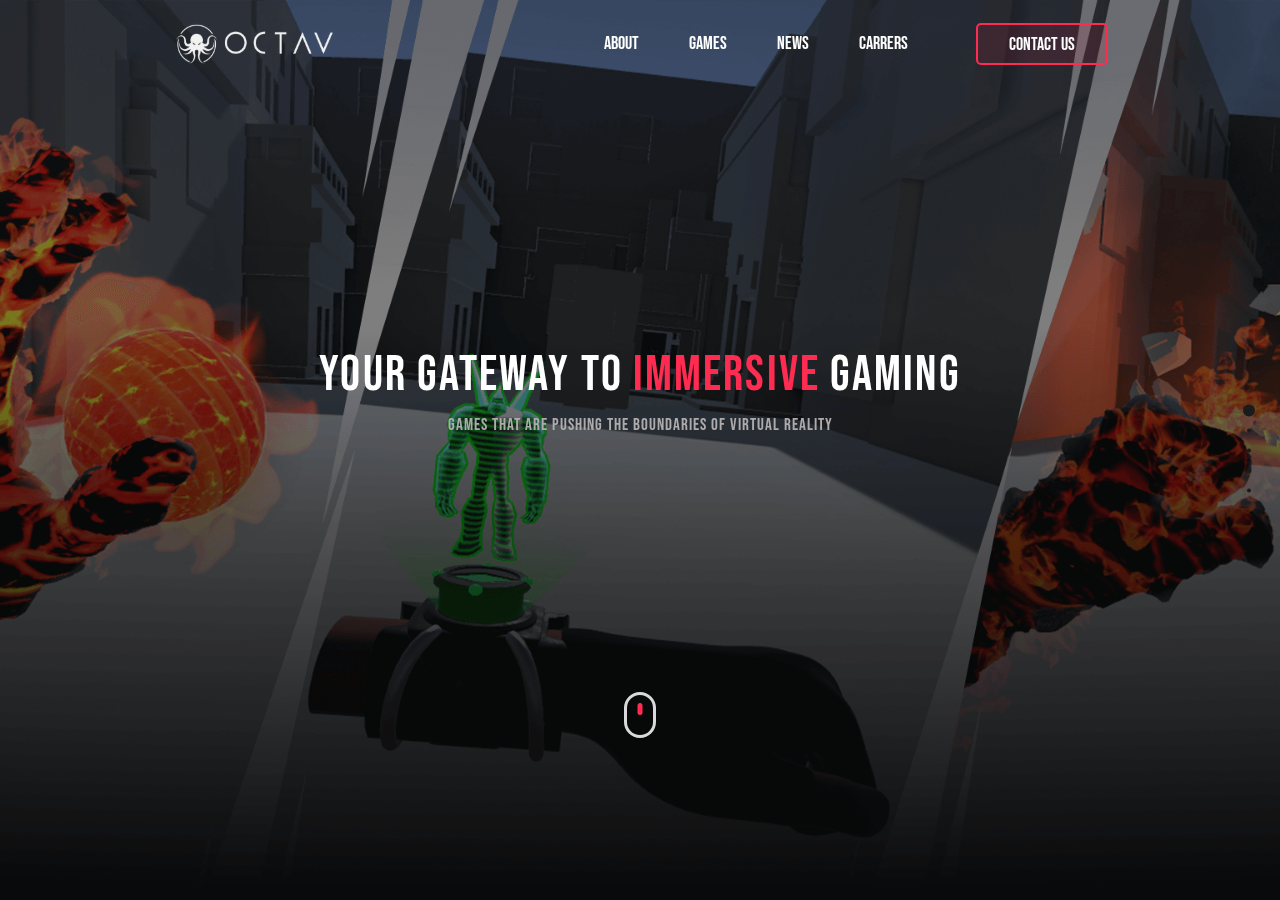
==== commit ae2d406c: "2.00" ====
--- a/index.html
+++ b/index.html
@@ -87,6 +87,11 @@
       <div id="fullpage">
         <!-- section -->
         <div class="section home-hero-section">
+          <!-- video-bg -->
+          <div class="home-hero-video-bg">
+            <!-- <video src="" autoplay loop muted controls></video> -->
+          </div>
+          <!-- video-bg-ens -->
           <!-- hero-section -->
           <section class="hero-section">
             <div class="container">
@@ -132,7 +137,11 @@
             <div class="container">
               <div class="studio-section__inner">
                 <div class="studio-section__row row gy-5">
-                  <div class="col-lg-6">
+                  <div
+                    class="col-lg-6"
+                    data-aos="fade-right"
+                    data-aos-duration="1500"
+                  >
                     <div class="studio__content cont-blk">
                       <h4 class="h4-t">WHO WE ARE</h4>
                       <h2 class="h2">OCTAV Studio</h2>
@@ -151,14 +160,18 @@
 
                       <div class="bottom-txt-btn">
                         <div class="hbr-line"></div>
-                        <a href="#" class="txt-btn">
+                        <a href="about.html" class="txt-btn">
                           <span class="txt">Learn More</span>
                           <i class="fal fa-long-arrow-right arrow-right"></i>
                         </a>
                       </div>
                     </div>
                   </div>
-                  <div class="col-lg-6 d-flex justify-content-end">
+                  <div
+                    class="col-lg-6 d-flex justify-content-end order-lg-0 order-first"
+                    data-aos="zoom-out"
+                    data-aos-duration="1500"
+                  >
                     <div class="studio__image">
                       <img src="images/studio-image.png" alt="" class="img" />
                     </div>
@@ -171,12 +184,14 @@
         <!-- studio-section-end -->
 
         <!-- real-section -->
-        <div class="section real-section__ouer">
+        <div class="section real-section__outer pt-0">
           <section class="real-section" id="real-section">
             <div class="container">
               <div class="real-section__inner">
                 <div
                   class="real-section__title sec-title cont-blk cont-blk--center"
+                  data-aos="zoom-in"
+                  data-aos-duration="1500"
                 >
                   <h4 class="h4-t">Escape to a New Reality</h4>
                   <h2 class="h2">
@@ -186,45 +201,535 @@
                 </div>
 
                 <div
-                  class="real-slider real-slider-active slider-arrow-1 slider-arrow-centered owl-carousel"
+                  class="real-slider-outer"
+                  data-aos="fade-up"
+                  data-aos-duration="1500"
                 >
-                  <div class="real-slide">
-                    <div class="real-slide__background">
-                      <img src="images/hero-bg.png" alt="" class="img" />
-                    </div>
-                    <div class="real-slide-content">
-                      <div class="real-slide-content__title">
-                        <h3>COSMIC CAFE</h3>
-                        <div class="r-line"></div>
-                      </div>
-                      <div class="real-slide-content__body">
-                        <p>
-                          Cosmic Cafe is a virtual reality relaxation game where
-                          players run a coffee shop in an intergalactic setting,
-                          using real-life coffee making techniques to serve a
-                          diverse cast of robotic customers.
-                        </p>
-                      </div>
-                    </div>
-                  </div>
-                  <div class="real-slide">
-                    <div class="real-slide__background">
-                      <img src="images/studio-image.png" alt="" class="img" />
-                    </div>
-                    <div class="real-slide-content">
-                      <div class="real-slide-content__title">
-                        <h3>COSMIC CAFE</h3>
-                        <div class="r-line"></div>
-                      </div>
-                      <div class="real-slide-content__body">
-                        <p>
-                          Cosmic Cafe is a virtual reality relaxation game where
-                          players run a coffee shop in an intergalactic setting,
-                          using real-life coffee making techniques to serve a
-                          diverse cast of robotic customers.
-                        </p>
-                      </div>
-                    </div>
+                  <div
+                    class="real-slider real-slider-active slider-arrow-1 slider-arrow-centered owl-carousel"
+                  >
+                    <a href="games.html" class="real-slide">
+                      <div class="real-slide__inner">
+                        <div class="real-slide__background">
+                          <img
+                            src="images/real-game/Cosmic Cafe.png"
+                            alt=""
+                            class="img"
+                          />
+                        </div>
+                        <div class="real-slide-content">
+                          <div class="real-slide-content__title">
+                            <h3>COSMIC CAFE</h3>
+                            <div class="r-line"></div>
+                          </div>
+                          <div class="real-slide-content__body">
+                            <p>
+                              <span class="fw-700">Cosmic Cafe</span> is a
+                              virtual reality relaxation game where players run
+                              a coffee shop in an intergalactic setting, using
+                              real-life coffee making techniques to serve a
+                              diverse cast of robotic customers.
+                            </p>
+                          </div>
+                          <div class="bottom-txt-btn mt-3">
+                            <div class="hbr-line mb-1"></div>
+                            <div href="about.html" class="txt-btn">
+                              <span class="txt">Learn More</span>
+                              <i
+                                class="fal fa-long-arrow-right arrow-right"
+                              ></i>
+                            </div>
+                          </div>
+                        </div>
+                      </div>
+                    </a>
+                    <a href="games.html" class="real-slide">
+                      <div class="real-slide__inner">
+                        <div class="real-slide__background">
+                          <img
+                            src="images/real-game/BAT N BALL.png"
+                            alt=""
+                            class="img"
+                          />
+                        </div>
+                        <div class="real-slide-content">
+                          <div class="real-slide-content__title">
+                            <h3>BAT N’ BALL</h3>
+                            <div class="r-line"></div>
+                          </div>
+                          <div class="real-slide-content__body">
+                            <p>
+                              <span class="fw-700">Bat N' Ball</span> VR is a
+                              virtual reality game where users test their
+                              batting skills by facing auto-thrown balls. The
+                              game is fast-paced and realistic, with users
+                              trying to beat their personal high score.
+                            </p>
+                          </div>
+                          <div class="bottom-txt-btn mt-3">
+                            <div class="hbr-line mb-1"></div>
+                            <div href="about.html" class="txt-btn">
+                              <span class="txt">Learn More</span>
+                              <i
+                                class="fal fa-long-arrow-right arrow-right"
+                              ></i>
+                            </div>
+                          </div>
+                        </div>
+                      </div>
+                    </a>
+                    <a href="games.html" class="real-slide">
+                      <div class="real-slide__inner">
+                        <div class="real-slide__background">
+                          <img
+                            src="images/real-game/Ben10.jpg"
+                            alt=""
+                            class="img"
+                          />
+                        </div>
+                        <div class="real-slide-content">
+                          <div class="real-slide-content__title">
+                            <h3>BEN 10</h3>
+                            <div class="r-line"></div>
+                          </div>
+                          <div class="real-slide-content__body">
+                            <p>
+                              <span class="fw-700">B10 VR</span> is a game that
+                              allows players to experience the BEN 10 world in a
+                              fully immersive first-person perspective through
+                              Advanced Hand Tracking Technology.
+                            </p>
+                          </div>
+                          <div class="bottom-txt-btn mt-3">
+                            <div class="hbr-line mb-1"></div>
+                            <div href="about.html" class="txt-btn">
+                              <span class="txt">Learn More</span>
+                              <i
+                                class="fal fa-long-arrow-right arrow-right"
+                              ></i>
+                            </div>
+                          </div>
+                        </div>
+                      </div>
+                    </a>
+                    <a href="games.html" class="real-slide">
+                      <div class="real-slide__inner">
+                        <div class="real-slide__background">
+                          <img
+                            src="images/real-game/The Curse Of Topaz.png"
+                            alt=""
+                            class="img"
+                          />
+                        </div>
+                        <div class="real-slide-content">
+                          <div class="real-slide-content__title">
+                            <h3>Curse of topaz</h3>
+                            <div class="r-line"></div>
+                          </div>
+                          <div class="real-slide-content__body">
+                            <p>
+                              <span class="fw-700">Curse of Topaz</span> is a
+                              game where players solve puzzles to find a hidden
+                              treasure. The puzzles unlock new clues, and
+                              players must act quickly to earn coveted prizes
+                              before time runs out.
+                            </p>
+                          </div>
+                          <div class="bottom-txt-btn mt-3">
+                            <div class="hbr-line mb-1"></div>
+                            <div href="about.html" class="txt-btn">
+                              <span class="txt">Learn More</span>
+                              <i
+                                class="fal fa-long-arrow-right arrow-right"
+                              ></i>
+                            </div>
+                          </div>
+                        </div>
+                      </div>
+                    </a>
+                    <a href="games.html" class="real-slide">
+                      <div class="real-slide__inner">
+                        <div class="real-slide__background">
+                          <img
+                            src="images/real-game/Bullet Blast.png"
+                            alt=""
+                            class="img"
+                          />
+                        </div>
+                        <div class="real-slide-content">
+                          <div class="real-slide-content__title">
+                            <h3>Bullet Blast</h3>
+                            <div class="r-line"></div>
+                          </div>
+                          <div class="real-slide-content__body">
+                            <p>
+                              <span class="fw-700">"Bullet Blast"</span> is a
+                              game that takes place on a fast-moving conveyor
+                              belt with scrolling glass panels of different
+                              colors. Players use colored pistols to destroy and
+                              avoid obstacles while testing their reflexes.
+                            </p>
+                          </div>
+                          <div class="bottom-txt-btn mt-3">
+                            <div class="hbr-line mb-1"></div>
+                            <div href="about.html" class="txt-btn">
+                              <span class="txt">Learn More</span>
+                              <i
+                                class="fal fa-long-arrow-right arrow-right"
+                              ></i>
+                            </div>
+                          </div>
+                        </div>
+                      </div>
+                    </a>
+                    <a href="games.html" class="real-slide">
+                      <div class="real-slide__inner">
+                        <div class="real-slide__background">
+                          <img
+                            src="images/real-game/Cosmic Cafe.png"
+                            alt=""
+                            class="img"
+                          />
+                        </div>
+                        <div class="real-slide-content">
+                          <div class="real-slide-content__title">
+                            <h3>COSMIC CAFE</h3>
+                            <div class="r-line"></div>
+                          </div>
+                          <div class="real-slide-content__body">
+                            <p>
+                              <span class="fw-700">Cosmic Cafe</span> is a
+                              virtual reality relaxation game where players run
+                              a coffee shop in an intergalactic setting, using
+                              real-life coffee making techniques to serve a
+                              diverse cast of robotic customers.
+                            </p>
+                          </div>
+                          <div class="bottom-txt-btn mt-3">
+                            <div class="hbr-line mb-1"></div>
+                            <div href="about.html" class="txt-btn">
+                              <span class="txt">Learn More</span>
+                              <i
+                                class="fal fa-long-arrow-right arrow-right"
+                              ></i>
+                            </div>
+                          </div>
+                        </div>
+                      </div>
+                    </a>
+                    <a href="games.html" class="real-slide">
+                      <div class="real-slide__inner">
+                        <div class="real-slide__background">
+                          <img
+                            src="images/real-game/BAT N BALL.png"
+                            alt=""
+                            class="img"
+                          />
+                        </div>
+                        <div class="real-slide-content">
+                          <div class="real-slide-content__title">
+                            <h3>BAT N’ BALL</h3>
+                            <div class="r-line"></div>
+                          </div>
+                          <div class="real-slide-content__body">
+                            <p>
+                              <span class="fw-700">Bat N' Ball</span> VR is a
+                              virtual reality game where users test their
+                              batting skills by facing auto-thrown balls. The
+                              game is fast-paced and realistic, with users
+                              trying to beat their personal high score.
+                            </p>
+                          </div>
+                          <div class="bottom-txt-btn mt-3">
+                            <div class="hbr-line mb-1"></div>
+                            <div href="about.html" class="txt-btn">
+                              <span class="txt">Learn More</span>
+                              <i
+                                class="fal fa-long-arrow-right arrow-right"
+                              ></i>
+                            </div>
+                          </div>
+                        </div>
+                      </div>
+                    </a>
+                    <a href="games.html" class="real-slide">
+                      <div class="real-slide__inner">
+                        <div class="real-slide__background">
+                          <img
+                            src="images/real-game/Ben10.jpg"
+                            alt=""
+                            class="img"
+                          />
+                        </div>
+                        <div class="real-slide-content">
+                          <div class="real-slide-content__title">
+                            <h3>BEN 10</h3>
+                            <div class="r-line"></div>
+                          </div>
+                          <div class="real-slide-content__body">
+                            <p>
+                              <span class="fw-700">B10 VR</span> is a game that
+                              allows players to experience the BEN 10 world in a
+                              fully immersive first-person perspective through
+                              Advanced Hand Tracking Technology.
+                            </p>
+                          </div>
+                          <div class="bottom-txt-btn mt-3">
+                            <div class="hbr-line mb-1"></div>
+                            <div href="about.html" class="txt-btn">
+                              <span class="txt">Learn More</span>
+                              <i
+                                class="fal fa-long-arrow-right arrow-right"
+                              ></i>
+                            </div>
+                          </div>
+                        </div>
+                      </div>
+                    </a>
+                    <a href="games.html" class="real-slide">
+                      <div class="real-slide__inner">
+                        <div class="real-slide__background">
+                          <img
+                            src="images/real-game/The Curse Of Topaz.png"
+                            alt=""
+                            class="img"
+                          />
+                        </div>
+                        <div class="real-slide-content">
+                          <div class="real-slide-content__title">
+                            <h3>Curse of topaz</h3>
+                            <div class="r-line"></div>
+                          </div>
+                          <div class="real-slide-content__body">
+                            <p>
+                              <span class="fw-700">Curse of Topaz</span> is a
+                              game where players solve puzzles to find a hidden
+                              treasure. The puzzles unlock new clues, and
+                              players must act quickly to earn coveted prizes
+                              before time runs out.
+                            </p>
+                          </div>
+                          <div class="bottom-txt-btn mt-3">
+                            <div class="hbr-line mb-1"></div>
+                            <div href="about.html" class="txt-btn">
+                              <span class="txt">Learn More</span>
+                              <i
+                                class="fal fa-long-arrow-right arrow-right"
+                              ></i>
+                            </div>
+                          </div>
+                        </div>
+                      </div>
+                    </a>
+                    <a href="games.html" class="real-slide">
+                      <div class="real-slide__inner">
+                        <div class="real-slide__background">
+                          <img
+                            src="images/real-game/Bullet Blast.png"
+                            alt=""
+                            class="img"
+                          />
+                        </div>
+                        <div class="real-slide-content">
+                          <div class="real-slide-content__title">
+                            <h3>Bullet Blast</h3>
+                            <div class="r-line"></div>
+                          </div>
+                          <div class="real-slide-content__body">
+                            <p>
+                              <span class="fw-700">"Bullet Blast"</span> is a
+                              game that takes place on a fast-moving conveyor
+                              belt with scrolling glass panels of different
+                              colors. Players use colored pistols to destroy and
+                              avoid obstacles while testing their reflexes.
+                            </p>
+                          </div>
+                          <div class="bottom-txt-btn mt-3">
+                            <div class="hbr-line mb-1"></div>
+                            <div href="about.html" class="txt-btn">
+                              <span class="txt">Learn More</span>
+                              <i
+                                class="fal fa-long-arrow-right arrow-right"
+                              ></i>
+                            </div>
+                          </div>
+                        </div>
+                      </div>
+                    </a>
+                    <a href="games.html" class="real-slide">
+                      <div class="real-slide__inner">
+                        <div class="real-slide__background">
+                          <img
+                            src="images/real-game/Cosmic Cafe.png"
+                            alt=""
+                            class="img"
+                          />
+                        </div>
+                        <div class="real-slide-content">
+                          <div class="real-slide-content__title">
+                            <h3>COSMIC CAFE</h3>
+                            <div class="r-line"></div>
+                          </div>
+                          <div class="real-slide-content__body">
+                            <p>
+                              <span class="fw-700">Cosmic Cafe</span> is a
+                              virtual reality relaxation game where players run
+                              a coffee shop in an intergalactic setting, using
+                              real-life coffee making techniques to serve a
+                              diverse cast of robotic customers.
+                            </p>
+                          </div>
+                          <div class="bottom-txt-btn mt-3">
+                            <div class="hbr-line mb-1"></div>
+                            <div href="about.html" class="txt-btn">
+                              <span class="txt">Learn More</span>
+                              <i
+                                class="fal fa-long-arrow-right arrow-right"
+                              ></i>
+                            </div>
+                          </div>
+                        </div>
+                      </div>
+                    </a>
+                    <a href="games.html" class="real-slide">
+                      <div class="real-slide__inner">
+                        <div class="real-slide__background">
+                          <img
+                            src="images/real-game/BAT N BALL.png"
+                            alt=""
+                            class="img"
+                          />
+                        </div>
+                        <div class="real-slide-content">
+                          <div class="real-slide-content__title">
+                            <h3>BAT N’ BALL</h3>
+                            <div class="r-line"></div>
+                          </div>
+                          <div class="real-slide-content__body">
+                            <p>
+                              <span class="fw-700">Bat N' Ball</span> VR is a
+                              virtual reality game where users test their
+                              batting skills by facing auto-thrown balls. The
+                              game is fast-paced and realistic, with users
+                              trying to beat their personal high score.
+                            </p>
+                          </div>
+                          <div class="bottom-txt-btn mt-3">
+                            <div class="hbr-line mb-1"></div>
+                            <div href="about.html" class="txt-btn">
+                              <span class="txt">Learn More</span>
+                              <i
+                                class="fal fa-long-arrow-right arrow-right"
+                              ></i>
+                            </div>
+                          </div>
+                        </div>
+                      </div>
+                    </a>
+                    <a href="games.html" class="real-slide">
+                      <div class="real-slide__inner">
+                        <div class="real-slide__background">
+                          <img
+                            src="images/real-game/Ben10.jpg"
+                            alt=""
+                            class="img"
+                          />
+                        </div>
+                        <div class="real-slide-content">
+                          <div class="real-slide-content__title">
+                            <h3>BEN 10</h3>
+                            <div class="r-line"></div>
+                          </div>
+                          <div class="real-slide-content__body">
+                            <p>
+                              <span class="fw-700">B10 VR</span> is a game that
+                              allows players to experience the BEN 10 world in a
+                              fully immersive first-person perspective through
+                              Advanced Hand Tracking Technology.
+                            </p>
+                          </div>
+                          <div class="bottom-txt-btn mt-3">
+                            <div class="hbr-line mb-1"></div>
+                            <div href="about.html" class="txt-btn">
+                              <span class="txt">Learn More</span>
+                              <i
+                                class="fal fa-long-arrow-right arrow-right"
+                              ></i>
+                            </div>
+                          </div>
+                        </div>
+                      </div>
+                    </a>
+                    <a href="games.html" class="real-slide">
+                      <div class="real-slide__inner">
+                        <div class="real-slide__background">
+                          <img
+                            src="images/real-game/The Curse Of Topaz.png"
+                            alt=""
+                            class="img"
+                          />
+                        </div>
+                        <div class="real-slide-content">
+                          <div class="real-slide-content__title">
+                            <h3>Curse of topaz</h3>
+                            <div class="r-line"></div>
+                          </div>
+                          <div class="real-slide-content__body">
+                            <p>
+                              <span class="fw-700">Curse of Topaz</span> is a
+                              game where players solve puzzles to find a hidden
+                              treasure. The puzzles unlock new clues, and
+                              players must act quickly to earn coveted prizes
+                              before time runs out.
+                            </p>
+                          </div>
+                          <div class="bottom-txt-btn mt-3">
+                            <div class="hbr-line mb-1"></div>
+                            <div href="about.html" class="txt-btn">
+                              <span class="txt">Learn More</span>
+                              <i
+                                class="fal fa-long-arrow-right arrow-right"
+                              ></i>
+                            </div>
+                          </div>
+                        </div>
+                      </div>
+                    </a>
+                    <a href="games.html" class="real-slide">
+                      <div class="real-slide__inner">
+                        <div class="real-slide__background">
+                          <img
+                            src="images/real-game/Bullet Blast.png"
+                            alt=""
+                            class="img"
+                          />
+                        </div>
+                        <div class="real-slide-content">
+                          <div class="real-slide-content__title">
+                            <h3>Bullet Blast</h3>
+                            <div class="r-line"></div>
+                          </div>
+                          <div class="real-slide-content__body">
+                            <p>
+                              <span class="fw-700">"Bullet Blast"</span> is a
+                              game that takes place on a fast-moving conveyor
+                              belt with scrolling glass panels of different
+                              colors. Players use colored pistols to destroy and
+                              avoid obstacles while testing their reflexes.
+                            </p>
+                          </div>
+                          <div class="bottom-txt-btn mt-3">
+                            <div class="hbr-line mb-1"></div>
+                            <div href="about.html" class="txt-btn">
+                              <span class="txt">Learn More</span>
+                              <i
+                                class="fal fa-long-arrow-right arrow-right"
+                              ></i>
+                            </div>
+                          </div>
+                        </div>
+                      </div>
+                    </a>
                   </div>
                 </div>
               </div>
@@ -239,13 +744,23 @@
             <div class="container">
               <div class="studio-section__inner">
                 <div class="studio-section__row row gy-5">
-                  <div class="col-lg-5">
+                  <div
+                    class="col-lg-5"
+                    data-aos="zoom-in"
+                    data-aos-duration="1500"
+                  >
                     <div class="studio__image pe-lg-4">
                       <img src="images/studio-award.png" alt="" class="img" />
                     </div>
                   </div>
-                  <div class="col-lg-7">
-                    <div class="studio__content cont-blk">
+                  <div
+                    class="col-lg-7"
+                    data-aos="fade-left"
+                    data-aos-duration="1500"
+                  >
+                    <div
+                      class="studio__content cont-blk studio__content--award"
+                    >
                       <h4 class="h4-t">AWARDS</h4>
                       <h2 class="h2">
                         Most Innovative VR <br class="d-md-block d-none" />
@@ -267,7 +782,7 @@
 
                       <div class="bottom-txt-btn">
                         <div class="hbr-line"></div>
-                        <a href="#" class="txt-btn">
+                        <a href="about.html" class="txt-btn">
                           <span class="txt">Learn More</span>
                           <i class="far fa-long-arrow-right arrow-right"></i>
                         </a>
--- a/css/default-edit.css
+++ b/css/default-edit.css
@@ -38,7 +38,7 @@
 
 
 .default-button--white {
-    background: #D9D9D9;
+    background: #fff;
 }
 .default-button--white:hover {
     border-color: #fff;
@@ -56,6 +56,12 @@
     border-radius: 5px;
     padding: 3px 15px 2px;
     font-weight: 400;
+}
+
+.default-button--xl {
+    font-size: 35px;
+    min-height: 100px;
+    min-width: 340px;
 }
 /* ---buttons---end */
 
--- a/style.css
+++ b/style.css
@@ -1,13 +1,14 @@
 /*-----------------------------------=========Main-Style-Sheet=========----------------------------------------*/
 
 
-@import url('https://fonts.googleapis.com/css2?family=Bebas+Neue&family=Comforter&family=Open+Sans:wght@300;400;500;600;700;800&family=Poppins:wght@300;400;500;600;700;800&display=swap');
+@import url('https://fonts.googleapis.com/css2?family=Bebas+Neue&family=Comforter&family=Lexend:wght@300;400;500;600;700;800&family=Open+Sans:wght@300;400;500;600;700;800&family=Poppins:wght@300;400;500;600;700;800&display=swap');
 :root {
   --theme__color1: #FF2B51;
   --poppins: 'Poppins', sans-serif;
   --bebas-neue: 'Bebas Neue', sans-serif;
   --comforter: 'Comforter', cursive;
   --openSans: 'Open Sans', sans-serif;
+  --lexend: 'Lexend', sans-serif;
 }
 *,::before,::after {
   box-sizing: border-box;
@@ -171,7 +172,7 @@
 }
 .main-menu > ul > li > a.active::after,
 .main-menu > ul > li > a.active::before {
-  opacity: 1;
+  /* opacity: 1; */
 }
 
 .hr-button {
@@ -360,9 +361,27 @@
 
 /* ---hero-section--- */
 .home-hero-section {
-  background: url('images/hero-bg.png') no-repeat center center/cover;
   position: relative;
   z-index: 10;
+}
+.home-hero-video-bg {
+  position: absolute;
+  top: 0;
+  left: 0;
+  width: 100%;
+  height: 100%;
+  background: #000;
+  z-index: -1;
+  background: url('images/hero-bg.png') no-repeat center center/cover;
+}
+
+.game-page-hero {
+  background: url('images/game/game-hero.png') no-repeat center center/cover;
+}
+.home-hero-video-bg video {
+  height: 100%;
+  width: 100%;
+  object-fit: var(--center-extra-height);
 }
 .home-hero-section::after {
   content: '';
@@ -374,6 +393,7 @@
   left: 0;
   background: radial-gradient(310.48% 100% at 50% 0%, rgba(0, 0, 0, 0.53) 5.96%, rgba(52, 29, 31, 0.46) 89.85%, #08090A 99.66%);
   z-index: -1;
+  display: none;
 }
 .home-hero-section .fp-overflow {
   flex-grow: 1;
@@ -414,6 +434,7 @@
   font-weight: 400;
   font-family: var(--bebas-neue);
   letter-spacing: 1.4px;
+  color: #ADABAC;
 }
 .hero-content .h1 {
   font-size: 70px;
@@ -480,11 +501,11 @@
 /* ---common--- */
 .h2 {
 	font-size: 70px;
-  letter-spacing: 2.1px;
-	margin-bottom: 34px;
+	letter-spacing: 2.1px;
+	margin-bottom: 31px;
 	font-weight: 400;
-  font-family: var(--bebas-neue);
-  color: #fff;
+	font-family: var(--bebas-neue);
+	color: #fff;
 }
 .h4-t {
   font-size: 21px;
@@ -501,12 +522,12 @@
   font-family: var(--openSans);
 }
 .cont-blk--line {
-  margin-bottom: 47px;
-  border-radius: 3px;
-  height: 2.1px;
-  filter: blur(2px);
-  width: 100%;
-  background: #DFDFDF;
+	margin-bottom: 43px;
+	border-radius: 3px;
+	height: 2.1px;
+	filter: blur(2px);
+	width: 100%;
+	background: #DFDFDF;
 }
 .h4 {
   font-size: 18px;
@@ -578,7 +599,7 @@
   gap: 20px;
 }
 .slider-arrow-1 .owl-nav button {
-  font-size: 44px !important;
+  font-size: 70px !important;
   color: var(--theme__color1) !important;
   filter: drop-shadow(0 0 20px rgba(0, 0, 0, 0.9)) !important;
 }
@@ -769,17 +790,15 @@
 
 }
 .contact-content h4 {
-  font-size: 16px;
-  margin-bottom: 57px;
-  letter-spacing: 1.6px;
-  color: #19BBC2;
-  font-weight: 600;
+    padding-bottom: 14px;
 }
 .contact-content h3 {
-  color: #D9D9D9;
-  font-size: 36px;
+  font-size: 70px;
   font-weight: 700;
-  line-height: 1.5;
+  margin-bottom: 34px;
+  font-weight: 400;
+  font-family: var(--bebas-neue);
+  color: #fff;
 }
 .contact-a {
   gap: 27px;
@@ -789,17 +808,17 @@
 .contact-a .icon {
   height: 70px;
   width: 70px;
-  font-size: 28px;
+  font-size: 35px;
   border-radius: 3px;
   display: flex;
   align-items: center;
   justify-content: center;
   text-align: center;
-  background:  rgba(255, 255, 255, 0.05);
+  background: var(--theme__color1);
   transition: 0.3s;
 }
 .contact-a:hover .icon {
-  color: #19bbc2;
+  background: #ff0836;
 }
 .contact-a .txt {
 
@@ -823,8 +842,11 @@
 .form-x {
   padding: 52px 36px 44px;
   border-radius: 5px;
-  background: rgba(255, 255, 255, 0.05);
+  background: #1E181A;
   max-width: 412px;
+}
+.form-x--career {
+  background: #151D1F !important;
 }
 .form-x-main {
 
@@ -873,12 +895,34 @@
 .input-x--big {
   height: 130px;
 }
+
+.input-x--btn {
+  font-size: 17.5px;
+  letter-spacing: 0.5px;
+  font-weight: 400;
+  min-height: 55px;
+}
 /* ---contact-section---end */
 
 
 /* ---about-hero--- */
+.about-hero__outer {
+
+}
+.about-hero__outer .fp-overflow {
+  flex-grow: 1;
+  display: flex;
+  flex-direction: column;
+  justify-content: center;
+}
 .about-hero {
   padding: 60px 0 60px;
+  background: url('images/about-hero-bg-shape.png') no-repeat top left/contain;
+  background-size: 773px 730px;
+  flex-grow: 1;
+  display: flex;
+  flex-direction: column;
+  justify-content: center;
 }
 .about-hero__inner {
   
@@ -887,11 +931,12 @@
   text-align: center;
 }
 .about-hero__content h1 {
-  font-size: 48px;
+  font-size: 70px;
   margin-bottom: 38px;
-  line-height: 1.55;
+  line-height: 1.2;
   font-weight: 700;
   color: #D9D9D9;
+  font-family: var(--bebas-neue);
 }
 .about-hero__content h1 .bxd {
   background: var(--theme__color1);
@@ -924,9 +969,11 @@
 .about-o-image {
   text-align: center;
   transition: 0.3s;
+  width: 100%;
+  margin-right: -17%;
 }
 .about-o-image:hover {
-  filter: drop-shadow(0 0 15px #19bcc2bd);
+  filter: drop-shadow(0 0 16px rgba(255, 42, 81, 0.74));
 }
 .about-o-image .img {
 
@@ -945,10 +992,12 @@
   --bs-gutter-y: 35px;
 }
 .about-o-content .bottom-buttons .button {
+  font-size: 25.5px;
+  padding: 12px 20px 8px;
   min-height: 70px;
 }
 .about-o-content .bottom-buttons .button:hover {
-  background: #19B8BF;
+  background: var(--theme__color1);
   color: #fff;
 }
 /* ---about-o-section---end */
@@ -964,28 +1013,34 @@
 .ben_content--img {
   margin-bottom: 50px;
 }
+.ben_content--img img {
+  width: 203px;
+}
 
 .ben_content h2 {
+  margin-bottom: 23px;
+  font-size: 49px;
   font-weight: 500;
-  margin-bottom: 23px;
 }
 
 .ben_content h4 {
+  font-size: 21px;
   line-height: 33px;
   color: #7C7C7C;
 }
 
 .ben-accordion-item__title h4 {
-  font-size: 22px;
-  color: #D9D9D9;
+  font-size: 28px;
+  font-family: var(--bebas-neue);
+  color: #fff;
   font-weight: 400;
 }
 
 .ben-accordion-item__title {
   position: relative;
   cursor: pointer;
-  padding: 19px 0px;
-  border-bottom: 1px solid #19BBC2;
+  padding: 19px 5px 13px;
+  border-bottom: 1px solid var(--theme__color1);
 }
 
 .ben-accordion-item__title i {
@@ -994,14 +1049,16 @@
   top: 50%;
   transform: translateY(-50%);
   transition: .3s;
-}
-
-.ben-accordion-item__body__inner {padding: 30px 0px 38px 0px;border-bottom: 1px solid #19BBC2;}
+  color: var(--theme__color1);
+}
+
+.ben-accordion-item__body__inner {padding: 30px 0px 38px 0px;border-bottom: 1px solid var(--theme__color1);}
 
 .ben-accordion-item__body__inner p {
-  font-size: 18px;
+  font-size: 17.5px;
   line-height: 22px;
   color: #7C7C7C;
+  font-family: var(--lexend);
 }
 
 .ben-accordion-item__title:not(.collapsed) i {transform: rotate(180deg);top: 36%;}
@@ -1015,12 +1072,16 @@
 }
 
 .open-position {
-  background: #19BBC240;
+  background: rgba(255, 255, 255, 0.22);
   display: flex;
   padding: 25px 21px;
   align-items: center;
   justify-content: space-between;
   gap: 20px;
+  transition: 0.3s;
+}
+.open-position:hover {
+  background: rgba(255, 43, 81, 0.22);
 }
 
 .open-position:not(:last-child) {
@@ -1028,17 +1089,22 @@
 }
 
 .open-position .rit a.button {
-  width: 247px;
+  width: 242px;
+  padding: 10px 20px 5px;
   display: inline-flex;
   height: 60px;
   align-items: center;
   justify-content: center;
-  font-size: 20px;
+  font-size: 35px;
   line-height: 20px;
   font-weight: 700;
   background: #fff;
   color: #121415;
+  font-family: var(--bebas-neue);
   transition: .3s;
+}
+.open-position:hover .rit a.button {
+  background: var(--theme__color1);
 }
 
 .open-position .lft {
@@ -1047,24 +1113,25 @@
 
 .open-position .lft h3 {
   text-transform: uppercase;
-  font-size: 32px;
-  line-height: 48px;
+  font-size: 35px;
+  line-height: 1;
   margin-bottom: 0px;
+  font-weight: 400;
+  font-family: var(--bebas-neue);
 }
 
 .open-position .lft p {
-  font-size: 20px;
+  font-size: 15.4px;
   line-height: 30px;
   margin-bottom: 0px;
   font-weight: 300;
 }
 
 .open-position .rit a.button:hover {
-  background: #19BBC2;
+  
 }
 .contact-content.cont-blk h2 {
-  font-size: 30px;
-  line-height: 48px;
+  
 }
 .input-x-outer input[type="file"] {
   display: none;
@@ -1085,6 +1152,9 @@
   justify-content: space-between;
   cursor: pointer;
 }
+.input-x-outer label .icon {
+  width: 16px;
+}
 
 /* ---Careers-css---end */
 
@@ -1112,18 +1182,24 @@
 }
 .pro-slider .swiper-button-prev,
 .pro-slider .swiper-button-next {
-  color: #19bbc2;
+  --off: 140px;
+  color: var(--theme__color1);
   width: 10px !important;
-}
+  left: calc(var(--off) * -1);
+}
+.pro-slider .swiper-button-next {
+  right: calc(var(--off) * -1);
+  left: unset;
+}
+
 .swiper-button-next::after,
 .swiper-button-prev::after {
   display: none;
 }
-.swiper-button-next::before,
-.swiper-button-prev::before {
-  font-size: 30px;
-  content: '\f053';
-  font-family: "Font Awesome 5 Pro";
+.swiper-button-next::before, .swiper-button-prev::before {
+	font-size: 50px;
+	content: '\f053';
+	font-family: "Font Awesome 5 Pro";
 }
 .swiper-button-next::before {
   content: '\f054';
@@ -1138,14 +1214,14 @@
 }
 
 .pro-slide-box {
-	width: 503px;
-	height: 438px;
+	width: 500px;
+	height: 470px;
 	/* background: url('images/pro-slide.png') no-repeat center center/contain; */
 	text-align: center;
 	/* padding: 0 8.5% 9% 0; */
-  background: #fff;
-  border: 2px solid #000;
-  border-radius: 10px;
+	background: #fff;
+	border: 2px solid #000;
+	border-radius: 10px;
 }
 .pro-slide-box__inner {
   padding: 35px 60px;
@@ -1154,11 +1230,11 @@
   flex-direction: column;
 }
 .pro-slide-box .number {
-  width: 55.869px;
-  height: 64px;
+  width: 70px;
+  height: 78px;
   margin-bottom: 34px;
   border-radius: 5px;
-  background: #19BBC2;
+  background: var(--theme__color1);
   flex-shrink: 0;
   display: flex;
   align-items: center;
@@ -1171,13 +1247,14 @@
   color: #fff;
 }
 .pro-slide-box h3 {
-  font-size: 32px;
-  margin-bottom: 24px;
-  font-weight: 500;
-  color: #000;
+	font-size: 49px;
+	margin-bottom: 20px;
+	font-weight: 400;
+	color: #000;
+	font-family: var(--bebas-neue);
 }
 .pro-slide-box p {
-  font-size: 22px;
+  font-size: 21px;
   font-weight: 400;
   color: #7C7C7C;
   line-height: normal;
@@ -1213,11 +1290,24 @@
 
 .contact-d__image {
   width: 87%;
-  mask: url('images/contact-d-img-mask.png')  center/contain no-repeat,
+  /* mask: url('images/contact-d-img-mask.png'),
   linear-gradient(#fff 0 0);
   mask-size: 105% 105%;
+  mask-repeat: no-repeat;
+  mask-position: center;
   -webkit-mask-composite: destination-out;
-  mask-composite: exclude;
+  mask-composite: exclude; */
+  position: relative;
+}
+.contact-d__image::after {
+  content: '';
+  height: 100%;
+  width: 100%;
+  background: url('images/contact-d-img-mask.png') no-repeat center center/105% 105%;
+  display: block;
+  position: absolute;
+  top: 0;
+  left: 0;
 }
 .contact-d__image .img {
 
@@ -1296,39 +1386,139 @@
   width: calc(100% - 150px);
 }
 .studio__content p {
+
+}
+.studio__content--award p {
   padding-right: 100px;
 }
 
 .studio__image {
-  width: 90%;
+	width: 87%;
 }
 /* ---studio-section---end */
 
 
 /* ---real-section--- */
+.real-section__outer .fp-overflow {
+  flex-grow: 1;
+  display: flex;
+  flex-direction: column;
+}
 .real-section {
-
+	padding: 98px 0 50px;
+	background: url('images/real-section-bg.png') no-repeat center center/cover;
+	position: relative;
+	z-index: 9;
+	flex-grow: 1;
+	display: flex;
+	flex-direction: column;
+	justify-content: center;
+}
+.real-section::after {
+	content: '';
+	height: 100%;
+	width: 100%;
+	display: block;
+	position: absolute;
+	top: 0;
+	left: 0;
+	z-index: -1;
+	background: radial-gradient(50% 49.23% at 64.32% 47.1%, rgba(255, 255, 255, 0.00) 3.36%, rgba(0, 0, 0, 0.00) 19.22%, #080A0B 84.38%);
+}
+.real-section {
+  overflow: hidden;
 }
 .real-section__inner {
 
 }
 .real-section__title {
-
-}
-
-
+  padding-bottom: 3vh;
+}
+
+
+.real-slider-outer {
+  width: 100vw;
+  margin-left: calc((50vw - 50%) * -1);
+  filter: drop-shadow(0 0 20px rgba(0, 0, 0, 0.5));
+}
 .real-slider {
-
+  width: 100%;
+}
+.real-slider .owl-stage {
+  display: flex;
+}
+.real-slider .owl-stage-outer {
+  overflow: visible;
+}
+.real-slider .owl-item.center {
+  z-index: 100;
+}
+.real-slider .owl-nav button {
+  --off: 43px;
 }
 .real-slide {
-  --path: 40px;
-  height: 522px;
-  width: 148px;
+  --height-number: 450;
+  --width-number: 250;
+  --path-number: 123;
+  --center-extra-height-number: 70;
+  --path: calc(var(--path-number) * 1px);
+  --height: calc(var(--height-number) * 1px);
+  --width: calc(var(--width-number) * 1px);
+  --center-extra-height: calc(var(--center-extra-height-number) * 1px);
+  height: var(--height);
+  width: var(--width);
   z-index: 1;
   position: relative;
-  clip-path: polygon(var(--path) 0, 100% 0, calc(100% - var(--path)) 100%, 0 100%);
-  width: 150px;
-  /* margin-left: calc((100% + var(--path) * 0.5)); */
+  display: flex;
+  flex-direction: column;
+  transition: 0.3s;
+  margin: 0 0 calc(var(--center-extra-height) * 0.5);
+  pointer-events: none;
+  z-index: 1;
+}
+.owl-item.center .real-slide {
+  filter: drop-shadow(0 0 20px rgb(0, 0, 0));
+  pointer-events: all;
+}
+.owl-item.center .real-slide {
+  height: calc(var(--height) + var(--center-extra-height));
+  margin: calc(var(--center-extra-height) * -0.5) 0 0;
+}
+.real-slide__inner {
+  clip-path: polygon(calc(var(--path) * 1) 0, 100% 0, calc((100% - var(--path) * 1)) 100%, 0 100%); 
+  position: relative;
+  z-index: -1;
+  width: calc(100% + var(--path));
+  margin-left: calc(var(--path) * -0.5);
+  flex-grow: 1;
+  transition: 0.3s;
+  display: flex;
+  flex-direction: column;
+  justify-content: flex-end;
+  position: relative;
+  z-index: 1;
+}
+.real-slide__inner::after {
+  content: '';
+  height: 65%;
+  width: 100%;
+  background: linear-gradient(transparent, rgba(87, 0, 0, 0.8));
+  position: absolute;
+  bottom: 0;
+  left: 0;
+  z-index: -1;
+  opacity: 0;
+  transition: 0.3s;
+}
+.owl-item.center .real-slide__inner::after {
+  opacity: 1;
+}
+.owl-item.center .real-slide .real-slide__inner {
+  --new-path: var(--path) * ((var(--center-extra-height-number) + var(--height-number)) / var(--height-number));
+  clip-path: polygon(calc(var(--new-path) * 1) 0, 100% 0, calc((100% - var(--new-path) * 1)) 100%, 0 100%); 
+  width: calc((calc(100% + var(--path))) + (var(--new-path) - var(--path)));
+  margin-left: calc(var(--path) * -0.5 - ((var(--new-path) - var(--path)) * 0.5));
+  padding: calc(var(--center-extra-height) * 0.5) 0;
 }
 .real-slide__background {
   position: absolute;
@@ -1337,6 +1527,11 @@
   height: 100%;
   width: 100%;
   z-index: -1;
+  filter: grayscale(1);
+  transition: 0.3s;
+}
+.owl-item.center .real-slide__background {
+  filter: grayscale(0);
 }
 .real-slide__background .img {
   height: 100%;
@@ -1344,22 +1539,495 @@
   object-fit: cover;
   object-position: center;
 }
-.real-slide__content {
-
-}
-.real-slide__content__title {
-
-}
-.real-slide__content__title h3 {
-
-}
-.real-slide__content__title .r-line {
-
-}
-.real-slide__content__body {
-
-}
-.real-slide__content__body p {
-
-}
-/* ---real-section---end */+.real-slide-content {
+	padding: 40px 110px 40px 60px;
+	opacity: 0;
+	transition: 0.3s;
+}
+.owl-item.center .real-slide-content {
+  opacity: 1;
+}
+.real-slide-content__title {
+  padding: 0 0 15px 18px;
+}
+.real-slide-content__title h3 {
+  font-size: 36px;
+  margin-bottom: 3px;
+  font-family: var(--bebas-neue);
+  font-weight: 400;
+}
+.real-slide-content__title .r-line {
+  background: var(--theme__color1);
+  height: 2px;
+  width: 107px;
+}
+.real-slide-content__body {
+
+}
+.real-slide-content__body p {
+  font-size: 9.6px;
+}
+.real-slide-content .hbr-line {
+  height: 3px;
+}
+.real-slide-content .txt-btn {
+  font-size: 12px;
+}
+/* ---real-section---end */
+
+
+/* ---bk-section--- */
+.bk-section {
+  padding: 150px 0 120px;
+}
+.bk-section__inner {
+  padding: 0 50px;
+}
+
+.bk__content {
+  gap: 50px;
+  display: flex;
+  align-items: center;
+  justify-content: space-between;
+}
+.bk__content .h2 {
+
+}
+.bk__content .default-button {
+  flex-shrink: 0;
+}
+/* ---bk-section---end */
+
+
+/* ---contact-page--- */
+.contact-page-top-sahpe {
+  width: 780px;
+  position: absolute;
+  top: 0;
+  left: 0;
+  z-index: -1;
+}
+/* ---contact-page---end */
+
+
+
+
+/* ==about=page== */
+.about-hero-section{
+  background-image: url('images/about/about-bg.jpg');
+  background-size: cover;
+  background-repeat: no-repeat;
+  background-position: center;
+}
+.about-hero-section .hero-content{
+  text-align: start !important;
+  
+}
+.about-hero-section .hero-section{
+  padding-bottom: 140px;
+}
+.about-hero-section{
+  background-image: url('images/about/about-bg.jpg');
+  background-size: cover;
+  background-repeat: no-repeat;
+  background-position: center;
+  position: relative;
+}
+
+.arrow-center {
+  position: absolute;
+  left: 50%;
+  bottom: 20px;
+  transform: translateX(-50%);
+}
+.arrow-center svg {
+  max-width: 146px;
+  width: 100%;
+}
+
+
+.about-hero__img span.frame{
+  width: 334px;
+  height: 334px;
+  border-radius: 478.187px;
+  border: 25px solid #E40037; 
+  display: inline-flex;
+  align-items: center;
+  justify-content: center;
+  position: relative;
+}
+.about-hero__img span.frame::after{
+  position: absolute;
+  left: 0px;
+  top: 0px;
+  width: 100%;
+  height: 100%;
+  content: "";
+  border: 15px solid #E40037; 
+  /* border-color: #000; */
+  filter: blur(22px); 
+  transform: scale(115%);
+  border-radius: 50%;
+}
+.about-hero__img img{
+  padding: 8%;
+  margin-top: -13%;
+  max-width: 100%;
+}
+
+
+span.pretitle{
+  font-size: 21px;
+  font-family: var(--bebas-neue);
+  display: block;
+}
+.about-hero-section .hero-content h4{
+  text-align: justify;
+}
+.title{
+  font-size: 70px;
+  margin-bottom: 31px;
+  letter-spacing: 2.1px;
+  line-height: 1.4;
+  font-weight: 400;
+  font-family: var(--bebas-neue);
+  color: #fff;
+}
+
+
+
+
+.join-section{
+  background-image: url('images/about/mission-bg.jpg');
+  background-repeat: no-repeat;
+  background-position: center;
+  background-size: cover;
+}
+
+.accordion-item {
+  background: transparent;
+  padding-left: 50px;
+  position: relative;
+  padding-bottom: 50px;
+}
+.accordion-button {
+  color: #FFF;
+  font-family: var(--bebas-neue);
+  font-size: 32px;
+  font-style: normal;
+  font-weight: 400;
+  line-height: normal;
+  letter-spacing: 2px;
+  background: transparent;
+  border: none;
+  box-shadow: none;
+  box-shadow: none !important;
+  padding: 0px !important;
+}
+.accordion-button.active {
+  color: #FF2B51;
+}
+.accordion-button:not(.collapsed) {
+  color: var(--theme__color1);
+  background: transparent;
+}
+.accordion-button::after {
+  display: none;
+}
+.accordion-body {
+  padding: 0px;
+}
+.accordion-body, accordion-body p {
+  color: #FFF;
+  font-size: 14px;
+  font-style: normal;
+  font-weight: 400;
+  line-height: 24px;
+}
+.accordion-button::before {
+  height: 20px;
+  width: 20px;
+  border: 1px solid var(--theme__color1);
+  content: "";
+  left: 0px;
+  top: 0px;
+  position: absolute;
+  border-radius: 50%;
+  left: -50px;
+  top: 10px;
+}
+.accordion-button:not(.collapsed)::before {
+  background: var(--theme__color1);
+}
+.accordion-item:not(:last-child)::after {
+  position: absolute;
+  left: 9px;
+  top: 31px;
+  width: 1px;
+  height: calc(100% - 20px);
+  content: "";
+  background: var(--theme__color1);
+}
+.join-thumb {
+  max-width: 420px;
+  width: 90%;
+	max-width: 100%;
+	border-radius: 734px;
+	background: radial-gradient(50% 50% at 50% 50%, #FF2B51 0%, #FF2B51 0.01%, rgba(255, 43, 81, 0.00) 100%);
+	box-shadow: 0px 6px 25px -3px rgba(0, 0, 0, 0.25);
+	backdrop-filter: blur(2px);
+	display: inline-block;
+  margin: 0 auto;
+}
+.join-thumb span {
+  padding: 15.5%;
+  display: block;
+}
+.join-thumb span img {
+  max-width: 100%;
+  width: 100%;
+  background: #0C0809;
+  border-radius: 50%;
+}
+
+.section-expertis{
+  background-image: url('images/about/why-octav-bg.jpg');
+  background-repeat: no-repeat;
+  background-position: center;
+  background-size: cover;
+}
+
+.expertisBlock {
+  border-radius: 20px;
+  background: rgba(62, 60, 60, 0.90);
+  backdrop-filter: blur(15px);
+  margin-bottom: 8px;
+  padding: 30px 40px;
+  position: relative;
+  z-index: 1;
+  max-width: 489px;
+  transition: .3s;
+}
+.expertisBlock::after {
+  position: absolute;
+  left: 0px;
+  bottom: 0px;
+  width: 100%;
+  height: 100%;
+  content: "";
+  border-radius: 790.386px;
+  opacity: 0.35;
+  background: rgba(255, 43, 81, 0.23);
+  filter: blur(125px);
+  z-index: -1;
+}
+.expertisBlock h2 {
+  font-size: 35px;
+  color: #D0D0D0;
+  font-family: var(--bebas-neue);
+  margin-bottom: 16px;
+}
+.expertisBlock p {
+  font-size: 16px;
+  color: #D0D0D0;
+  margin-bottom: 0px;
+  transition: .3s;
+}
+.expertisBlock p strong {
+  color: var(--theme__color1);
+  font-weight: normal;
+  transition: .3s;
+}
+.expertisBlock:hover{
+  background: #FF2B5166;
+  backdrop-filter: blur(15px); 
+  transform: translateX(20px);
+}
+.expertisBlock:hover p strong{
+  color: #fff;
+}
+.expertisBlock:hover p{
+  color: #D0D0D0;
+}
+
+.expertis-img img {
+	max-width: 474px;
+}
+
+
+/* ==about=page==end */
+
+
+
+
+/* ===game-page==start */
+
+
+/* escape-section */
+
+
+.escape-tabNavs {
+	height: 100%;
+}
+.escape-tabNavs .nav {
+	display: flex;
+	flex-direction: column;
+	justify-content: space-between;
+	height: 100%;
+}
+.escape-tabNavs .nav .nav-item {
+	width: 100%;
+}
+.escape-tabNavs .nav .nav-item .nav-link {
+	border: none;
+	background: transparent;
+	display: flex;
+	align-items: center;
+	gap: 15px;
+	border-radius: 10px;
+	padding: 7px 12px;
+	text-align: start;
+	color: #FFFFFF;
+	font-size: 25px;
+	font-family: var(--bebas-neue);
+	width: 100%;
+	opacity: 0.7;
+}
+.escape-tabNavs .nav .nav-item .nav-link:hover{
+  opacity: 1;
+  background-color: var(--theme__color1);
+}
+
+.escape-tabNavs .nav .nav-item .nav-link span.img{
+  width: 65px;
+  height: 82px;
+  border-radius: 4px;
+  object-fit: cover;
+  object-position: center;
+}
+.escape-tabNavs .nav .nav-item .nav-link span.sm-text{
+  font-size: 16px;
+}
+.escape-tabNavs .nav .nav-item .nav-link span.content{
+  line-height: 1;
+}
+
+
+.escape-tabNavs .nav .nav-item .nav-link.active {
+	background: var(--theme__color1);
+	opacity: 1;
+}
+
+
+
+
+
+.escape-content {
+	padding: 40px 30px 50px 50px;
+	background-repeat: no-repeat;
+	background-position: center;
+	background-size: cover;
+	border-radius: 16px;
+  position: relative;
+  min-height: 530px;
+  display: flex;
+  flex-direction: column;
+}
+.escape-content::after {
+	position: absolute;
+	left: 0px;
+	top: 0px;
+	width: 100%;
+	height: 100%;
+	content: "";
+	border-radius: 16px;
+	background: linear-gradient(0deg, rgba(0, 0, 0, 0.46) 0%, rgba(0, 0, 0, 0.46) 100%), linear-gradient(180deg, rgba(0, 0, 0, 0.00) 42.6%, rgba(0, 0, 0, 0.06) 42.61%, #080A0B 96.03%);
+	z-index: -1;
+}
+
+.escape-content__header span.border-line {
+  width: 98px;
+  height: 2px;
+  background: var(--theme__color1);
+  display: block;
+}
+.escape-content__header h3 {
+  margin-bottom: 6px;
+}
+.escape-content__header {
+  margin-bottom: 40px;
+}
+.escape-desc {
+  padding-right: 8%;
+  text-align: justify;
+  margin-bottom: 80px;
+}
+
+.escape-info {
+  margin-top: auto;
+  display: flex;
+  align-items: flex-start;
+  justify-content: space-between;
+}
+.info-item h4 {
+  font-family: var(--bebas-neue);
+  font-size: 26px;
+  font-weight: 400;
+  line-height: 35px;
+  margin-bottom: 0px;
+}
+.link-visit {
+  display: inline-flex;
+  align-items: center;
+  gap: 15px;
+  background: transparent;
+  border-radius: 8px;
+  padding: 15px 20px 18px 10px;
+  font-size: 26px;
+  font-family: var(--bebas-neue);
+  color: #fff;
+  transition: .3s;
+}
+
+.link-visit:hover{
+  background: var(--theme__color1);
+}
+.link-visit:hover span.txt{
+  color: #222;
+}
+.link-visit:hover span.txt::after{
+  background-color: #fff;
+}
+.link-visit:hover span.arrow svg path{
+  fill: #fff;
+}
+
+.link-visit span.arrow svg {
+  width: 25px;
+}
+.link-visit span.txt {
+  position: relative;
+  transition: .3s;
+}
+.link-visit span.txt::after {
+  position: absolute;
+  left: 0px;
+  width: 40px;
+  height: 2px;
+  border-radius: 10px;
+  background: var(--theme__color1);
+  content: "";
+  bottom: 0px;
+  transition: .3s;
+}
+.link-visit span.arrow svg path {
+  fill: var(--theme__color1);
+  transition: .3s;
+}
+
+
+/* escape-section-end */
+
+
+
+/* ===game-page==end */
--- a/css/responsive.css
+++ b/css/responsive.css
@@ -1,5 +1,16 @@
 
-
+@media (max-width: 1499px) {
+
+    .expertisBlock {
+        padding: 22px 24px;
+        max-width: 466px;
+    }
+    .expertisBlock h2 {
+        font-size: 32px;
+        margin-bottom: 8px;
+    }
+    
+}
 
 @media (max-width: 1399px) {
     .header-section {
@@ -97,7 +108,7 @@
     }
     .contact-content h3 {
         color: #D9D9D9;
-        font-size: 28px;
+        font-size: 55px;
     }
     .contact-a .icon {
         height: 52px;
@@ -174,6 +185,7 @@
     }
     .about-o-content .bottom-buttons .button {
         min-height: 55px;
+        font-size: 17px;
     }
     .about-o-content .bottom-buttons .row {
         --bs-gutter-x: 25px;
@@ -181,6 +193,31 @@
     }
     .about-o-content .bottom-buttons {
         margin-top: 30px;
+    }
+
+    .ben_content--img img {
+        width: 170px;
+    }
+    .ben_content h2 {
+        margin-bottom: 17px;
+        font-size: 37px;
+    }
+    .ben_content h4 {
+        font-size: 17px;
+        line-height: 30px;
+    }
+    .ben-accordion-item__title h4 {
+        font-size: 23px;
+    }
+    .ben-accordion-item__body__inner p {
+        font-size: 15px;
+        line-height: 20px;
+    }
+    .ben-accordion-item__title {
+        padding: 14px 0px 9px;
+    }
+    .ben-accordion-item__body__inner {
+        padding: 20px 0px 24px 0px;
     }
 
     .pro-slide-box {
@@ -202,11 +239,14 @@
         font-size: 23px;
     }
     .pro-slide-box h3 {
-        font-size: 18px;
+        font-size: 21px;
         margin-bottom: 12px;
     }
+    .pro-slider .swiper-button-prev, .pro-slider .swiper-button-next {
+        --off: 80px;
+    }
     .pro-slide-box p {
-        font-size: 14px;
+        font-size: 12px;
     }
     .pro-slide-box__inner {
         padding: 20px 15px;
@@ -251,6 +291,115 @@
     .about-o-content {
         margin-top: 50px;
     }
+
+
+    p {
+        font-size: 13.5px;
+    }
+    .studio__content--award p {
+        padding-right: 0px;
+    }
+    .studio__content .cont-blk--line {
+        width: calc(100% - 0px);
+    }
+    .txt-btn {
+        font-size: 13.5px;
+        gap: 8px;
+    }
+    .hbr-line {
+        height: 3px;
+        margin-bottom: 8px;
+        width: 59px;
+    }
+    .bottom-txt-btn {
+        margin-top: 20px;
+    }
+
+
+    .real-slide {
+        --height-number: 319;
+        --width-number: 220;
+        --path-number: 70;
+        --center-extra-height-number: 50;
+    }
+    .real-slide-content {
+        padding: 40px 70px 40px 45px;
+    }
+    .slider-arrow-1 .owl-nav button {
+        font-size: 50px !important;;
+    }
+    .real-slider .owl-nav button {
+        --off: 20px;
+    }
+
+
+    .about-hero {
+        background-size: 480px 500px;
+    }
+
+    
+    .default-button--xl {
+        font-size: 25px;
+        min-height: 70px;
+        min-width: 250px;
+    }
+    .bk-section__inner {
+        padding: 0;
+    }
+
+
+
+    .accordion-button {
+        font-size: 26px;
+    }
+    .title {
+        font-size: 42px;
+        margin-bottom: 24px;
+    }
+    .expertisBlock p {
+        font-size: 14px;
+    }
+    
+    .escape-content__header {
+        margin-bottom: 20px;
+    }
+    .escape-content {
+        padding: 36px 30px 30px 40px;
+        min-height: 410px;
+    }
+    .escape-desc p {
+        font-size: 14px;
+    }
+    .escape-desc {
+        margin-bottom: 60px;
+    }
+    .info-item h4 {
+        font-size: 20px;
+        line-height: 30px;
+    }
+    .escape-tabNavs .nav .nav-item .nav-link span.img {
+        width: 50px;
+        height: 66px;
+    }
+    .escape-tabNavs .nav .nav-item .nav-link span.img img{
+        width: 100%;
+        height: 100%;
+        border-radius: 4px;
+        object-fit: cover;
+        object-position: center;
+    }
+    .escape-tabNavs .nav .nav-item .nav-link {
+        font-size: 20px;
+        font-weight: 400;
+    }
+    .info-item h4 span img {
+        max-width: 30px;
+    }
+    .link-visit {
+        padding: 6px 17px 15px 10px;
+        font-size: 18px;
+    }
+    
 }
 
 
@@ -277,6 +426,13 @@
     .about-o-content {
         margin-top: 0px;
     }
+    .about-o-image {
+        text-align: center;
+        margin-right: 0;
+    }
+    .about-o-image img {
+        width: 400px;
+    }
 
     .hero-row {
         flex-wrap: wrap;
@@ -369,6 +525,9 @@
 
     .section {
         min-height: unset  !important;
+    }
+    .home-hero-section {
+        min-height: calc(100vh - 88px) !important;
     }
 
 
@@ -415,6 +574,53 @@
     .h4-t {
         font-size: 17px;
     }
+
+    .studio__image {
+        width: 90%;
+        max-width: 400px;
+        margin: 0 auto;
+    }
+
+
+    .bk__content {
+        gap: 20px;
+        flex-direction: column;
+        align-items: center;
+        text-align: center;
+    }
+
+
+    .about-hero-section .hero-content h4 {
+        text-align: center;
+    }
+    .join-thumb span img {
+    }
+    .expertisBlock {
+        margin: 0 auto;
+        margin-bottom: 8px;
+    }
+    .escape-tabNavs .nav {
+        flex-direction: row;
+        gap: 10px;
+    }
+    .escape-tabNavs .nav .nav-item {
+        width: 48%;
+    }
+    .about-hero-section .hero-content{
+      text-align: center !important;
+    }
+    .section-expertis {
+        padding: 40px 0px 40px;
+    }
+    .join-section {
+        padding: 40px 0px 40px;
+    }
+    .arrow-center svg {
+        max-width: 58px;
+        width: 100%;
+        height: auto !important;
+    }
+
 }
 
 
@@ -445,7 +651,7 @@
    
 
     .contact-content h3 {
-        font-size: 22px;
+        font-size: 35px;
     }
     .form-x {
         padding: 15px 15px 30px;
@@ -453,18 +659,18 @@
 
 
     .about-hero__content h1 {
-        font-size: 22px;
+        font-size: 36px;
         margin-bottom: 30px;
     }
     .about-hero__content h4 {
         font-size: 17px;
     }
     .about-hero {
-        padding: 30px 0 20px;
+        padding: 120px 0 0px;
     }
 
     .about-o-section {
-        padding: 50px 0;
+        padding: 0px 0 50px;
     }
 
    
@@ -594,6 +800,74 @@
     }
 
 
+    .default-button--xl {
+        font-size: 20px;
+        min-height: 60px;
+        min-width: 220px;
+    }
+    .bk-section {
+        padding: 100px 0 60px;
+    }
+
+
+    .about-hero__img span.frame {
+        width: 300px;
+        height: 300px;
+    }
+    .accordion-item {
+        padding-left: 26px;
+        padding-bottom: 30px;
+    }
+    .accordion-button::before {
+        height: 16px;
+        width: 16px;
+        left: -25px;
+        top: 2px;
+    }
+    .accordion-item:not(:last-child)::after {
+        height: calc(100% - 16px);
+        top: 19px;
+    }
+    .accordion-button {
+        font-size: 17px;
+    }
+    .expertis-img img {
+        max-width: 100%;
+    }
+    .title {
+        font-size: 28px;
+        margin-bottom: 24px;
+    }
+    .escape-tabNavs .nav .nav-item .nav-link span.img {
+        width: 34px;
+        height: 48px;
+        flex: 0 0 auto;
+    }
+    .escape-tabNavs .nav .nav-item .nav-link {
+        font-size: 15px;
+        gap: 8px;
+    }
+    .escape-tabNavs .nav .nav-item .nav-link span.sm-text {
+        font-size: 10px;
+    }
+    .escape-content {
+        padding: 20px 10px 20px 15px;
+    }
+    .escape-info {
+        flex-wrap: wrap;
+    }
+    .info-item {
+        flex: 0 0 auto;
+        width: auto;
+        text-align: start !important;
+    }
+    .escape-info {
+        flex-wrap: wrap;
+        gap: 17px;
+    }
+    .escape-desc {
+        margin-bottom: 18px;
+    }
 }
 
 
@@ -617,4 +891,7 @@
         --off: -20px;
     }
 
+    .about-hero__content h1 {
+        font-size: 32px;
+    }
 }
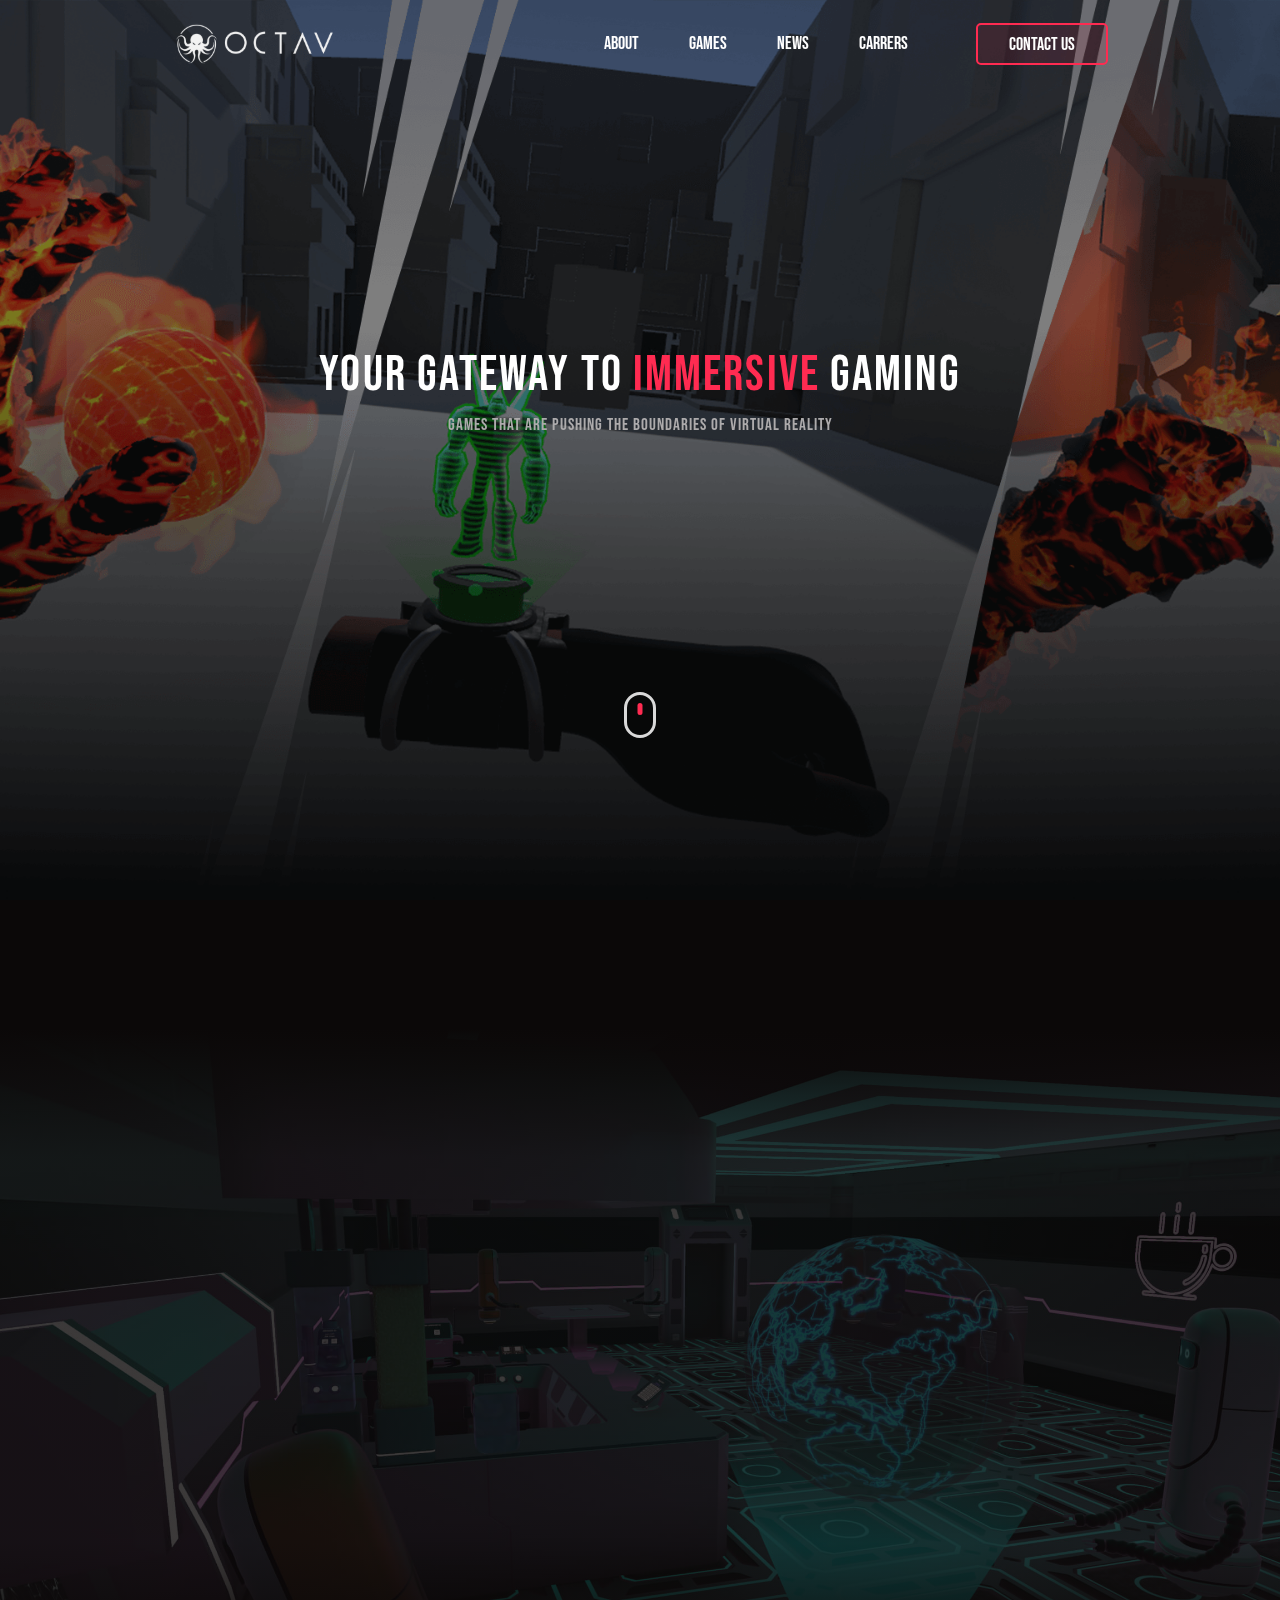
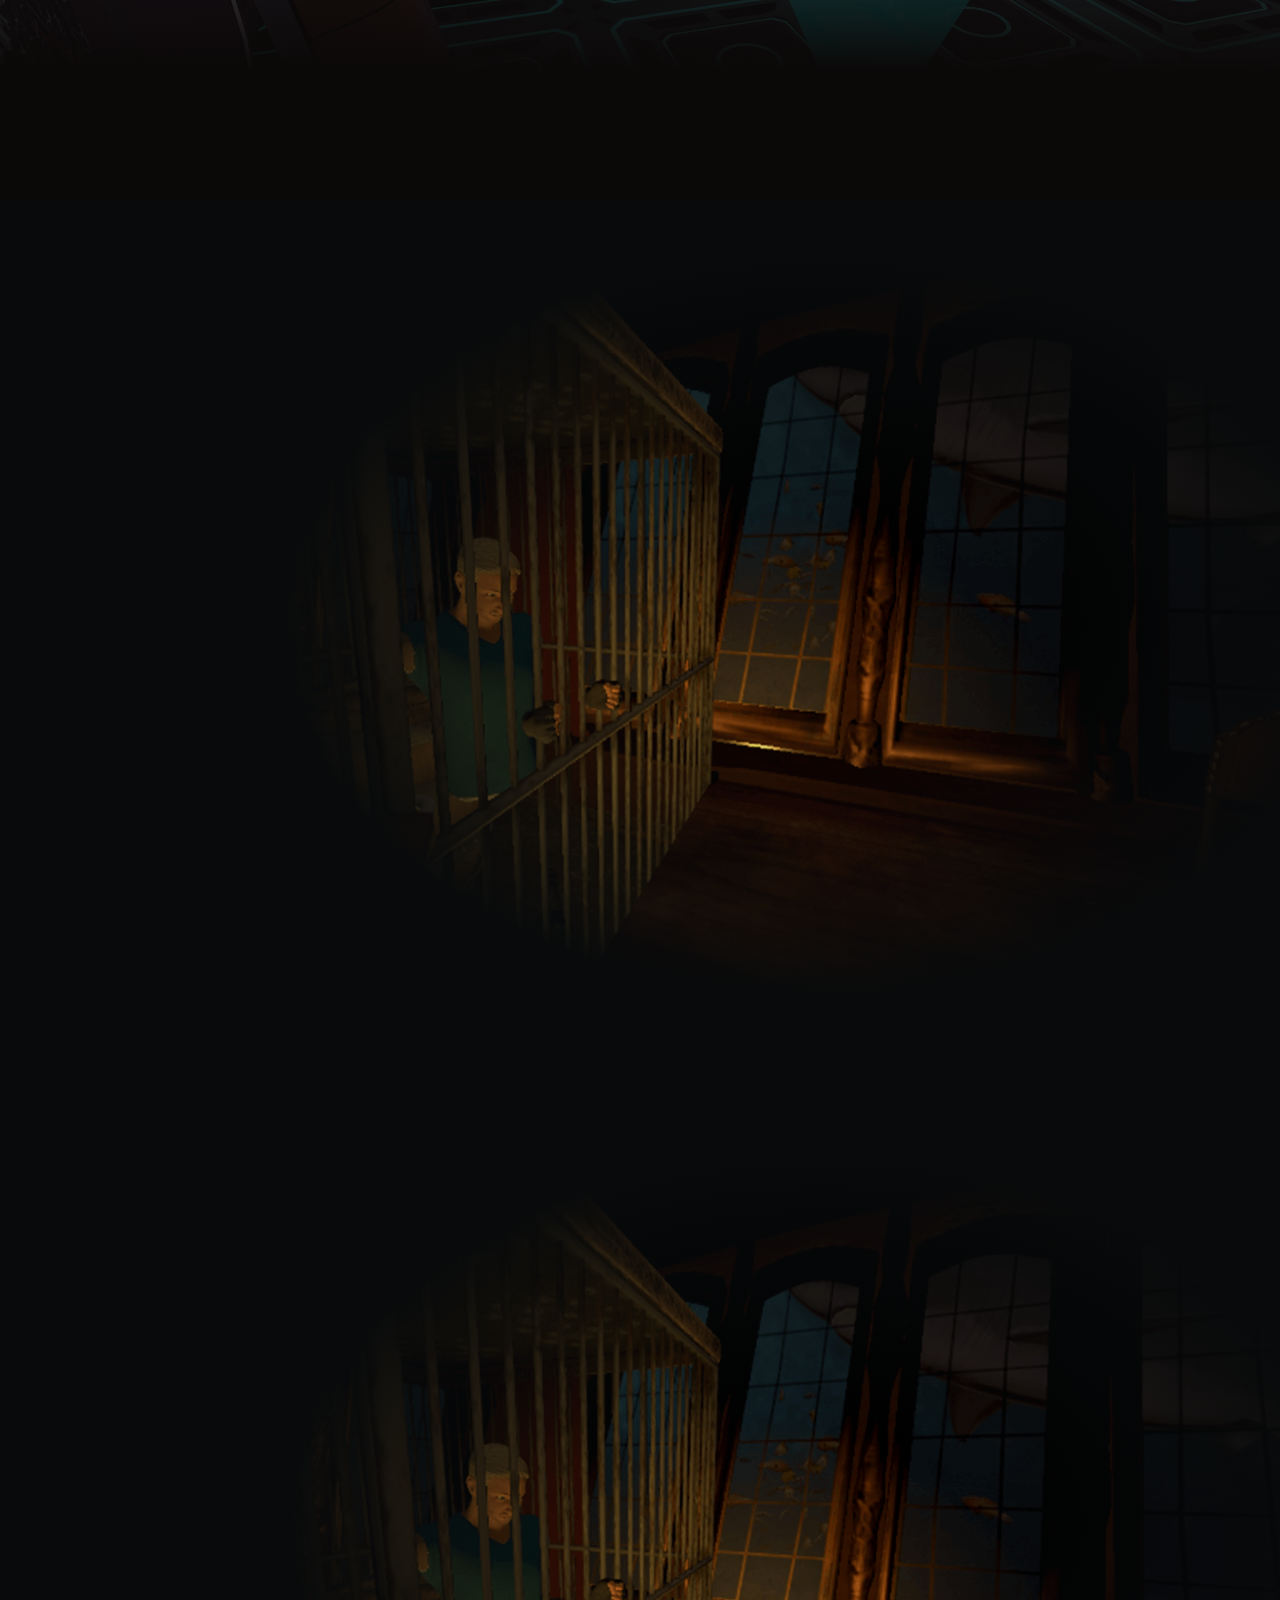
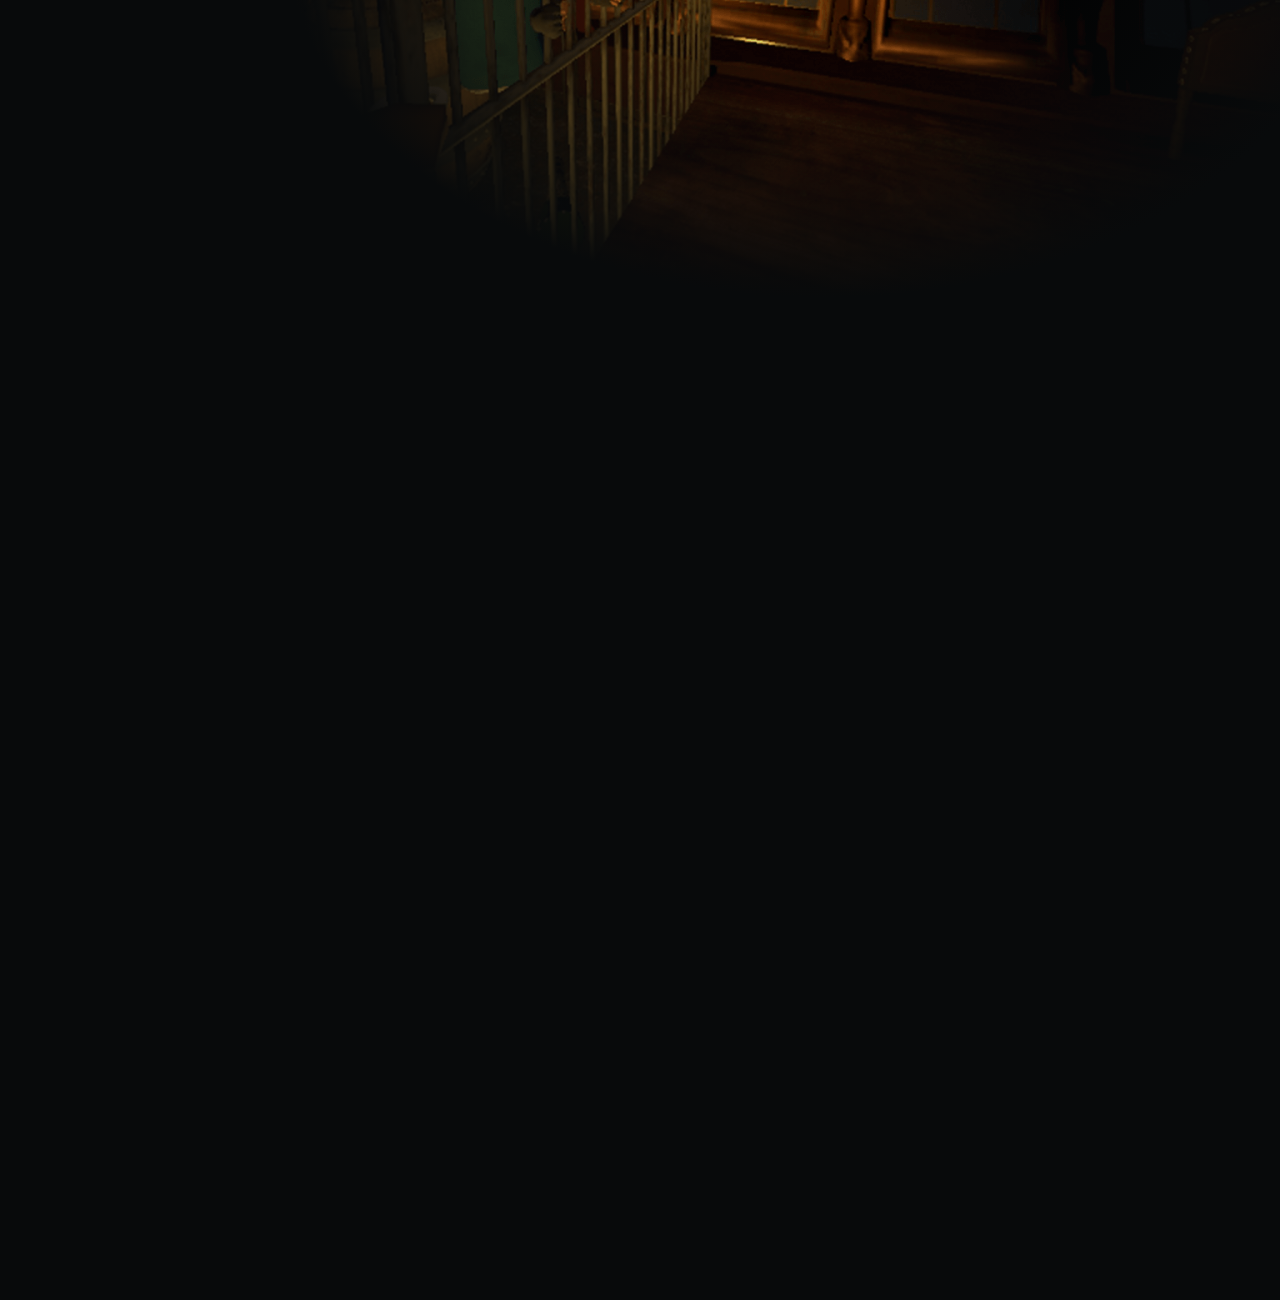
==== commit 6d32d790: "accordion fix" ====
--- a/index.html
+++ b/index.html
@@ -133,7 +133,7 @@
 
         <!-- studio-section -->
         <div class="section studio-section-outer py-0" id="studio-main-section">
-          <div class="studio-section studio-main-section">
+          <div class="studio-section studio-main-section" id="page2">
             <div class="container">
               <div class="studio-section__inner">
                 <div class="studio-section__row row gy-5">
@@ -145,7 +145,7 @@
                     <div class="studio__content cont-blk">
                       <h4 class="h4-t">WHO WE ARE</h4>
                       <h2 class="h2">OCTAV Studio</h2>
-                      <div class="cont-blk--line"></div>
+                      <div class="cont-blk--line studio-1-blk--line"></div>
                       <p>
                         <span class="color-theme1">OCTAV STUDIO</span> is an
                         award-winning VR game studio pioneering immersive gaming
@@ -168,11 +168,11 @@
                     </div>
                   </div>
                   <div
-                    class="col-lg-6 d-flex justify-content-end order-lg-0 order-first"
+                    class="col-lg-6 d-flex justify-content-end order-lg-0 order-first d-lg-block d-none"
                     data-aos="zoom-out"
                     data-aos-duration="1500"
                   >
-                    <div class="studio__image">
+                    <div class="studio__image studio__image-1">
                       <img src="images/studio-image.png" alt="" class="img" />
                     </div>
                   </div>
@@ -208,7 +208,7 @@
                   <div
                     class="real-slider real-slider-active slider-arrow-1 slider-arrow-centered owl-carousel"
                   >
-                    <a href="games.html" class="real-slide">
+                    <div class="real-slide">
                       <div class="real-slide__inner">
                         <div class="real-slide__background">
                           <img
@@ -218,10 +218,13 @@
                           />
                         </div>
                         <div class="real-slide-content">
-                          <div class="real-slide-content__title">
+                          <a
+                            href="./games.html"
+                            class="real-slide-content__title"
+                          >
                             <h3>COSMIC CAFE</h3>
                             <div class="r-line"></div>
-                          </div>
+                          </a>
                           <div class="real-slide-content__body">
                             <p>
                               <span class="fw-700">Cosmic Cafe</span> is a
@@ -242,8 +245,8 @@
                           </div>
                         </div>
                       </div>
-                    </a>
-                    <a href="games.html" class="real-slide">
+                    </div>
+                    <div class="real-slide">
                       <div class="real-slide__inner">
                         <div class="real-slide__background">
                           <img
@@ -253,10 +256,13 @@
                           />
                         </div>
                         <div class="real-slide-content">
-                          <div class="real-slide-content__title">
+                          <a
+                            href="./games.html"
+                            class="real-slide-content__title"
+                          >
                             <h3>BAT N’ BALL</h3>
                             <div class="r-line"></div>
-                          </div>
+                          </a>
                           <div class="real-slide-content__body">
                             <p>
                               <span class="fw-700">Bat N' Ball</span> VR is a
@@ -277,8 +283,8 @@
                           </div>
                         </div>
                       </div>
-                    </a>
-                    <a href="games.html" class="real-slide">
+                    </div>
+                    <div class="real-slide">
                       <div class="real-slide__inner">
                         <div class="real-slide__background">
                           <img
@@ -288,10 +294,13 @@
                           />
                         </div>
                         <div class="real-slide-content">
-                          <div class="real-slide-content__title">
+                          <a
+                            href="./games.html"
+                            class="real-slide-content__title"
+                          >
                             <h3>BEN 10</h3>
                             <div class="r-line"></div>
-                          </div>
+                          </a>
                           <div class="real-slide-content__body">
                             <p>
                               <span class="fw-700">B10 VR</span> is a game that
@@ -311,8 +320,8 @@
                           </div>
                         </div>
                       </div>
-                    </a>
-                    <a href="games.html" class="real-slide">
+                    </div>
+                    <div class="real-slide">
                       <div class="real-slide__inner">
                         <div class="real-slide__background">
                           <img
@@ -322,10 +331,13 @@
                           />
                         </div>
                         <div class="real-slide-content">
-                          <div class="real-slide-content__title">
+                          <a
+                            href="./games.html"
+                            class="real-slide-content__title"
+                          >
                             <h3>Curse of topaz</h3>
                             <div class="r-line"></div>
-                          </div>
+                          </a>
                           <div class="real-slide-content__body">
                             <p>
                               <span class="fw-700">Curse of Topaz</span> is a
@@ -346,8 +358,8 @@
                           </div>
                         </div>
                       </div>
-                    </a>
-                    <a href="games.html" class="real-slide">
+                    </div>
+                    <div class="real-slide">
                       <div class="real-slide__inner">
                         <div class="real-slide__background">
                           <img
@@ -357,10 +369,13 @@
                           />
                         </div>
                         <div class="real-slide-content">
-                          <div class="real-slide-content__title">
+                          <a
+                            href="./games.html"
+                            class="real-slide-content__title"
+                          >
                             <h3>Bullet Blast</h3>
                             <div class="r-line"></div>
-                          </div>
+                          </a>
                           <div class="real-slide-content__body">
                             <p>
                               <span class="fw-700">"Bullet Blast"</span> is a
@@ -381,8 +396,8 @@
                           </div>
                         </div>
                       </div>
-                    </a>
-                    <a href="games.html" class="real-slide">
+                    </div>
+                    <div class="real-slide">
                       <div class="real-slide__inner">
                         <div class="real-slide__background">
                           <img
@@ -392,10 +407,13 @@
                           />
                         </div>
                         <div class="real-slide-content">
-                          <div class="real-slide-content__title">
+                          <a
+                            href="./games.html"
+                            class="real-slide-content__title"
+                          >
                             <h3>COSMIC CAFE</h3>
                             <div class="r-line"></div>
-                          </div>
+                          </a>
                           <div class="real-slide-content__body">
                             <p>
                               <span class="fw-700">Cosmic Cafe</span> is a
@@ -416,8 +434,8 @@
                           </div>
                         </div>
                       </div>
-                    </a>
-                    <a href="games.html" class="real-slide">
+                    </div>
+                    <div class="real-slide">
                       <div class="real-slide__inner">
                         <div class="real-slide__background">
                           <img
@@ -427,10 +445,13 @@
                           />
                         </div>
                         <div class="real-slide-content">
-                          <div class="real-slide-content__title">
+                          <a
+                            href="./games.html"
+                            class="real-slide-content__title"
+                          >
                             <h3>BAT N’ BALL</h3>
                             <div class="r-line"></div>
-                          </div>
+                          </a>
                           <div class="real-slide-content__body">
                             <p>
                               <span class="fw-700">Bat N' Ball</span> VR is a
@@ -451,8 +472,8 @@
                           </div>
                         </div>
                       </div>
-                    </a>
-                    <a href="games.html" class="real-slide">
+                    </div>
+                    <div class="real-slide">
                       <div class="real-slide__inner">
                         <div class="real-slide__background">
                           <img
@@ -462,10 +483,13 @@
                           />
                         </div>
                         <div class="real-slide-content">
-                          <div class="real-slide-content__title">
+                          <a
+                            href="./games.html"
+                            class="real-slide-content__title"
+                          >
                             <h3>BEN 10</h3>
                             <div class="r-line"></div>
-                          </div>
+                          </a>
                           <div class="real-slide-content__body">
                             <p>
                               <span class="fw-700">B10 VR</span> is a game that
@@ -485,8 +509,8 @@
                           </div>
                         </div>
                       </div>
-                    </a>
-                    <a href="games.html" class="real-slide">
+                    </div>
+                    <div class="real-slide">
                       <div class="real-slide__inner">
                         <div class="real-slide__background">
                           <img
@@ -496,10 +520,13 @@
                           />
                         </div>
                         <div class="real-slide-content">
-                          <div class="real-slide-content__title">
+                          <a
+                            href="./games.html"
+                            class="real-slide-content__title"
+                          >
                             <h3>Curse of topaz</h3>
                             <div class="r-line"></div>
-                          </div>
+                          </a>
                           <div class="real-slide-content__body">
                             <p>
                               <span class="fw-700">Curse of Topaz</span> is a
@@ -520,8 +547,8 @@
                           </div>
                         </div>
                       </div>
-                    </a>
-                    <a href="games.html" class="real-slide">
+                    </div>
+                    <div class="real-slide">
                       <div class="real-slide__inner">
                         <div class="real-slide__background">
                           <img
@@ -531,10 +558,13 @@
                           />
                         </div>
                         <div class="real-slide-content">
-                          <div class="real-slide-content__title">
+                          <a
+                            href="./games.html"
+                            class="real-slide-content__title"
+                          >
                             <h3>Bullet Blast</h3>
                             <div class="r-line"></div>
-                          </div>
+                          </a>
                           <div class="real-slide-content__body">
                             <p>
                               <span class="fw-700">"Bullet Blast"</span> is a
@@ -555,8 +585,8 @@
                           </div>
                         </div>
                       </div>
-                    </a>
-                    <a href="games.html" class="real-slide">
+                    </div>
+                    <div class="real-slide">
                       <div class="real-slide__inner">
                         <div class="real-slide__background">
                           <img
@@ -566,10 +596,13 @@
                           />
                         </div>
                         <div class="real-slide-content">
-                          <div class="real-slide-content__title">
+                          <a
+                            href="./games.html"
+                            class="real-slide-content__title"
+                          >
                             <h3>COSMIC CAFE</h3>
                             <div class="r-line"></div>
-                          </div>
+                          </a>
                           <div class="real-slide-content__body">
                             <p>
                               <span class="fw-700">Cosmic Cafe</span> is a
@@ -590,8 +623,8 @@
                           </div>
                         </div>
                       </div>
-                    </a>
-                    <a href="games.html" class="real-slide">
+                    </div>
+                    <div class="real-slide">
                       <div class="real-slide__inner">
                         <div class="real-slide__background">
                           <img
@@ -601,10 +634,13 @@
                           />
                         </div>
                         <div class="real-slide-content">
-                          <div class="real-slide-content__title">
+                          <a
+                            href="./games.html"
+                            class="real-slide-content__title"
+                          >
                             <h3>BAT N’ BALL</h3>
                             <div class="r-line"></div>
-                          </div>
+                          </a>
                           <div class="real-slide-content__body">
                             <p>
                               <span class="fw-700">Bat N' Ball</span> VR is a
@@ -625,8 +661,8 @@
                           </div>
                         </div>
                       </div>
-                    </a>
-                    <a href="games.html" class="real-slide">
+                    </div>
+                    <div class="real-slide">
                       <div class="real-slide__inner">
                         <div class="real-slide__background">
                           <img
@@ -636,10 +672,13 @@
                           />
                         </div>
                         <div class="real-slide-content">
-                          <div class="real-slide-content__title">
+                          <a
+                            href="./games.html"
+                            class="real-slide-content__title"
+                          >
                             <h3>BEN 10</h3>
                             <div class="r-line"></div>
-                          </div>
+                          </a>
                           <div class="real-slide-content__body">
                             <p>
                               <span class="fw-700">B10 VR</span> is a game that
@@ -659,8 +698,8 @@
                           </div>
                         </div>
                       </div>
-                    </a>
-                    <a href="games.html" class="real-slide">
+                    </div>
+                    <div class="real-slide">
                       <div class="real-slide__inner">
                         <div class="real-slide__background">
                           <img
@@ -670,10 +709,13 @@
                           />
                         </div>
                         <div class="real-slide-content">
-                          <div class="real-slide-content__title">
+                          <a
+                            href="./games.html"
+                            class="real-slide-content__title"
+                          >
                             <h3>Curse of topaz</h3>
                             <div class="r-line"></div>
-                          </div>
+                          </a>
                           <div class="real-slide-content__body">
                             <p>
                               <span class="fw-700">Curse of Topaz</span> is a
@@ -694,8 +736,8 @@
                           </div>
                         </div>
                       </div>
-                    </a>
-                    <a href="games.html" class="real-slide">
+                    </div>
+                    <div class="real-slide">
                       <div class="real-slide__inner">
                         <div class="real-slide__background">
                           <img
@@ -705,10 +747,13 @@
                           />
                         </div>
                         <div class="real-slide-content">
-                          <div class="real-slide-content__title">
+                          <a
+                            href="./games.html"
+                            class="real-slide-content__title"
+                          >
                             <h3>Bullet Blast</h3>
                             <div class="r-line"></div>
-                          </div>
+                          </a>
                           <div class="real-slide-content__body">
                             <p>
                               <span class="fw-700">"Bullet Blast"</span> is a
@@ -729,7 +774,7 @@
                           </div>
                         </div>
                       </div>
-                    </a>
+                    </div>
                   </div>
                 </div>
               </div>
@@ -745,7 +790,7 @@
               <div class="studio-section__inner">
                 <div class="studio-section__row row gy-5">
                   <div
-                    class="col-lg-5"
+                    class="col-lg-5 d-lg-block d-none"
                     data-aos="zoom-in"
                     data-aos-duration="1500"
                   >
@@ -759,7 +804,7 @@
                     data-aos-duration="1500"
                   >
                     <div
-                      class="studio__content cont-blk studio__content--award"
+                      class="studio__content cont-blk studio__content--award ps-xl-5"
                     >
                       <h4 class="h4-t">AWARDS</h4>
                       <h2 class="h2">
--- a/css/default-edit.css
+++ b/css/default-edit.css
@@ -170,6 +170,9 @@
 .font4 {
     font-family: var(--font4);
 }
+.poppins {
+    font-family: var(--poppins) !important;
+}
 
 
 /* text-color */
--- a/style.css
+++ b/style.css
@@ -108,7 +108,13 @@
   left: 0;
   width: 100%;
   z-index: 100;
-}
+  transition: 0.3s;
+}
+.header-section.sticky {
+  background-color: rgba(20, 20, 20, 0.7);
+  backdrop-filter: blur(4px);
+}
+
 .header-filled {
   background: linear-gradient(#121416, #121416);
 }
@@ -173,6 +179,9 @@
 .main-menu > ul > li > a.active::after,
 .main-menu > ul > li > a.active::before {
   /* opacity: 1; */
+}
+.main-menu > ul > li > a.active {
+  color: var(--theme__color1);
 }
 
 .hr-button {
@@ -244,15 +253,11 @@
   display: block;
   text-align: center;
   font-size: 16px;
+  color: #fff;
+  padding: 10px;
+}
+.mobile-menu li a.active {
   color: var(--theme__color1);
-  padding: 10px;
-}
-.dropdown-menu-custom ul {
-  background: #fff;
-  padding: 20px 0;
-}
-.dropdown-menu-custom ul li a {
-  color: #97A3AE;
 }
 .offcanvas-overlay {
   position: fixed;
@@ -327,6 +332,7 @@
   flex-direction: column;
   justify-content: center;
   overflow: hidden;
+  min-height: 100vh;
 }
 
 #fp-nav ul li a span, .fp-slidesNav ul li a span {
@@ -341,7 +347,7 @@
   
 }
 /* width */::-webkit-scrollbar {
-  width: 12px;
+  width: 8px;
 }
 /* Track */
 ::-webkit-scrollbar-track {
@@ -435,6 +441,11 @@
   font-family: var(--bebas-neue);
   letter-spacing: 1.4px;
   color: #ADABAC;
+}
+.hero-content h4.poppins {
+  font-size: 16.9px;
+  color: #fff;
+  line-height: normal;
 }
 .hero-content .h1 {
   font-size: 70px;
@@ -907,7 +918,7 @@
 
 /* ---about-hero--- */
 .about-hero__outer {
-
+  overflow: hidden;
 }
 .about-hero__outer .fp-overflow {
   flex-grow: 1;
@@ -1166,6 +1177,9 @@
 .pro-slider {
 
 }
+.swiper-cards .swiper-slide {
+  opacity: 1;
+}
 .pro-slider__inner {
 
 }
@@ -1176,20 +1190,17 @@
 .pro-slider {
   width: 503px;
   margin: 0 auto;
-}
-.pro-slider.slider-arrow-centered .owl-nav button {
-  --off: -116px;
 }
 .pro-slider .swiper-button-prev,
 .pro-slider .swiper-button-next {
   --off: 140px;
   color: var(--theme__color1);
   width: 10px !important;
-  left: calc(var(--off) * -1);
+  left: calc(var(--off) * -1) !important;
 }
 .pro-slider .swiper-button-next {
-  right: calc(var(--off) * -1);
-  left: unset;
+  right: calc(var(--off) * -1) !important;
+  left: unset !important;
 }
 
 .swiper-button-next::after,
@@ -1385,15 +1396,21 @@
 .studio__content .cont-blk--line {
   width: calc(100% - 150px);
 }
+.studio__content .studio-1-blk--line {
+  width: calc(100% - 0px);
+}
 .studio__content p {
 
 }
 .studio__content--award p {
-  padding-right: 100px;
+	padding-right: 50px;
 }
 
 .studio__image {
 	width: 87%;
+}
+.studio__image-1 {
+	margin-right: -8.6%;
 }
 /* ---studio-section---end */
 
@@ -1473,19 +1490,28 @@
   flex-direction: column;
   transition: 0.3s;
   margin: 0 0 calc(var(--center-extra-height) * 0.5);
+  /* pointer-events: none; */
+  z-index: 1;
+}
+.real-slide-content{
   pointer-events: none;
-  z-index: 1;
+}
+.owl-item.center .real-slide-content{
+  pointer-events: all;
+}
+.real-slide {
+  filter: drop-shadow(0 0 20px rgb(0, 0, 0));
 }
 .owl-item.center .real-slide {
   filter: drop-shadow(0 0 20px rgb(0, 0, 0));
-  pointer-events: all;
+  /* pointer-events: all; */
 }
 .owl-item.center .real-slide {
   height: calc(var(--height) + var(--center-extra-height));
   margin: calc(var(--center-extra-height) * -0.5) 0 0;
 }
 .real-slide__inner {
-  clip-path: polygon(calc(var(--path) * 1) 0, 100% 0, calc((100% - var(--path) * 1)) 100%, 0 100%); 
+  /* clip-path: polygon(calc(var(--path) * 1) 0, 100% 0, calc((100% - var(--path) * 1)) 100%, 0 100%);  */
   position: relative;
   z-index: -1;
   width: calc(100% + var(--path));
@@ -1501,34 +1527,36 @@
 .real-slide__inner::after {
   content: '';
   height: 65%;
-  width: 100%;
+  width: calc(100% + 11px);
   background: linear-gradient(transparent, rgba(87, 0, 0, 0.8));
   position: absolute;
   bottom: 0;
-  left: 0;
+  left: -19px;
   z-index: -1;
   opacity: 0;
   transition: 0.3s;
+  transform: skew(-12deg, 0deg);
 }
 .owl-item.center .real-slide__inner::after {
   opacity: 1;
 }
 .owl-item.center .real-slide .real-slide__inner {
-  --new-path: var(--path) * ((var(--center-extra-height-number) + var(--height-number)) / var(--height-number));
+  /* --new-path: var(--path) * ((var(--center-extra-height-number) + var(--height-number)) / var(--height-number));
   clip-path: polygon(calc(var(--new-path) * 1) 0, 100% 0, calc((100% - var(--new-path) * 1)) 100%, 0 100%); 
   width: calc((calc(100% + var(--path))) + (var(--new-path) - var(--path)));
   margin-left: calc(var(--path) * -0.5 - ((var(--new-path) - var(--path)) * 0.5));
-  padding: calc(var(--center-extra-height) * 0.5) 0;
+  padding: calc(var(--center-extra-height) * 0.5) 0; */
 }
 .real-slide__background {
   position: absolute;
   top: 0;
   left: 0;
-  height: 100%;
-  width: 100%;
+  height: calc(100%);
+  width: calc(100% + 11px);
   z-index: -1;
   filter: grayscale(1);
   transition: 0.3s;
+  transform: skew(-12deg, 0deg);
 }
 .owl-item.center .real-slide__background {
   filter: grayscale(0);
@@ -1540,7 +1568,7 @@
   object-position: center;
 }
 .real-slide-content {
-	padding: 40px 110px 40px 60px;
+	padding: 40px 42px 40px 15px;
 	opacity: 0;
 	transition: 0.3s;
 }
@@ -1549,12 +1577,13 @@
 }
 .real-slide-content__title {
   padding: 0 0 15px 18px;
+  display: block;
 }
 .real-slide-content__title h3 {
-  font-size: 36px;
-  margin-bottom: 3px;
-  font-family: var(--bebas-neue);
-  font-weight: 400;
+	font-size: 50px;
+	margin-bottom: 6px;
+	font-family: var(--bebas-neue);
+	font-weight: 400;
 }
 .real-slide-content__title .r-line {
   background: var(--theme__color1);
@@ -1565,13 +1594,13 @@
 
 }
 .real-slide-content__body p {
-  font-size: 9.6px;
+	font-size: 15px;
 }
 .real-slide-content .hbr-line {
   height: 3px;
 }
 .real-slide-content .txt-btn {
-  font-size: 12px;
+	font-size: 15px;
 }
 /* ---real-section---end */
 
@@ -1683,6 +1712,7 @@
 }
 .about-hero-section .hero-content h4{
   text-align: justify;
+  font-weight: 100;
 }
 .title{
   font-size: 70px;
--- a/css/responsive.css
+++ b/css/responsive.css
@@ -25,6 +25,9 @@
         font-size: 17px;
         margin-bottom: 20px;
         letter-spacing: 1px;
+    }
+    .hero-content h4.poppins {
+        font-size: 14px;
     }
     .go-bottom-button {
         width: 32px;
@@ -323,7 +326,7 @@
         --center-extra-height-number: 50;
     }
     .real-slide-content {
-        padding: 40px 70px 40px 45px;
+        padding: 40px 62px 40px 56px;
     }
     .slider-arrow-1 .owl-nav button {
         font-size: 50px !important;;
@@ -400,6 +403,28 @@
         font-size: 18px;
     }
     
+    .real-slide__inner::after {
+        left: -14px;
+    }
+
+
+    .real-slide-content__title h3 {
+        font-size: 35px;
+        margin-bottom: 5px;
+    }
+    .real-slide-content {
+        padding: 30px 20px 40px 25px;
+    }
+    .real-slide-content__body p {
+        font-size: 12px;
+    }
+    .real-slide-content {
+        padding: 30px 17px 40px 16px;
+    }
+    .real-slide-content .txt-btn {
+        font-size: 12px;
+    }
+
 }
 
 
@@ -511,7 +536,15 @@
     }
 
     .header-section {
-        position: static;
+        position: fixed !important;
+        height: 87px;
+        top: 0;
+        left: 0;
+        width: 100%;
+        background: #000;
+    }
+    .main-wrap {
+        padding-top: 87px;
     }
     .fp-overflow {
         max-height: unset;
@@ -621,12 +654,42 @@
         height: auto !important;
     }
 
+
+    .contact-d__content {
+        padding-right: 0;
+    }
+    .contact-d__content .cont-blk {
+        align-items: center;
+        text-align: center;
+        padding-right: 0;
+    }
+
+    .escape-content {
+        position: relative;
+        z-index: 1;
+    }
+    .escape-content:after {
+        content: '';
+        height: 100%;
+        width: 100%;
+        display: block;
+        background: #0000003f;
+        position: absolute;
+        top: 0;
+        left: 0;
+        z-index: -1;
+    }
+
 }
 
 
 @media (max-width: 768px) {
     .header-section {
         padding: 15px 0;
+        height: 77px;
+    }
+    .main-wrap {
+        padding-top: 77px;
     }
 
     .hero-content .h1 {
@@ -883,12 +946,27 @@
         --bs-gutter-x: 12px;
     }
 
+
+    .about-hero__img span.frame {
+        width: 250px;
+        height: 250px;
+    }
+    .about-hero__img span.frame {
+        border-width: 18px;
+    }
+
+
+    .pro-slider .swiper-button-prev,
+    .pro-slider .swiper-button-next {
+        --off: 40px;
+    }
 }
 
 
 @media (max-width: 370px) {
-    .pro-slider.slider-arrow-centered .owl-nav button {
-        --off: -20px;
+    .pro-slider .swiper-button-prev,
+    .pro-slider .swiper-button-next {
+        --off: -3px;
     }
 
     .about-hero__content h1 {
